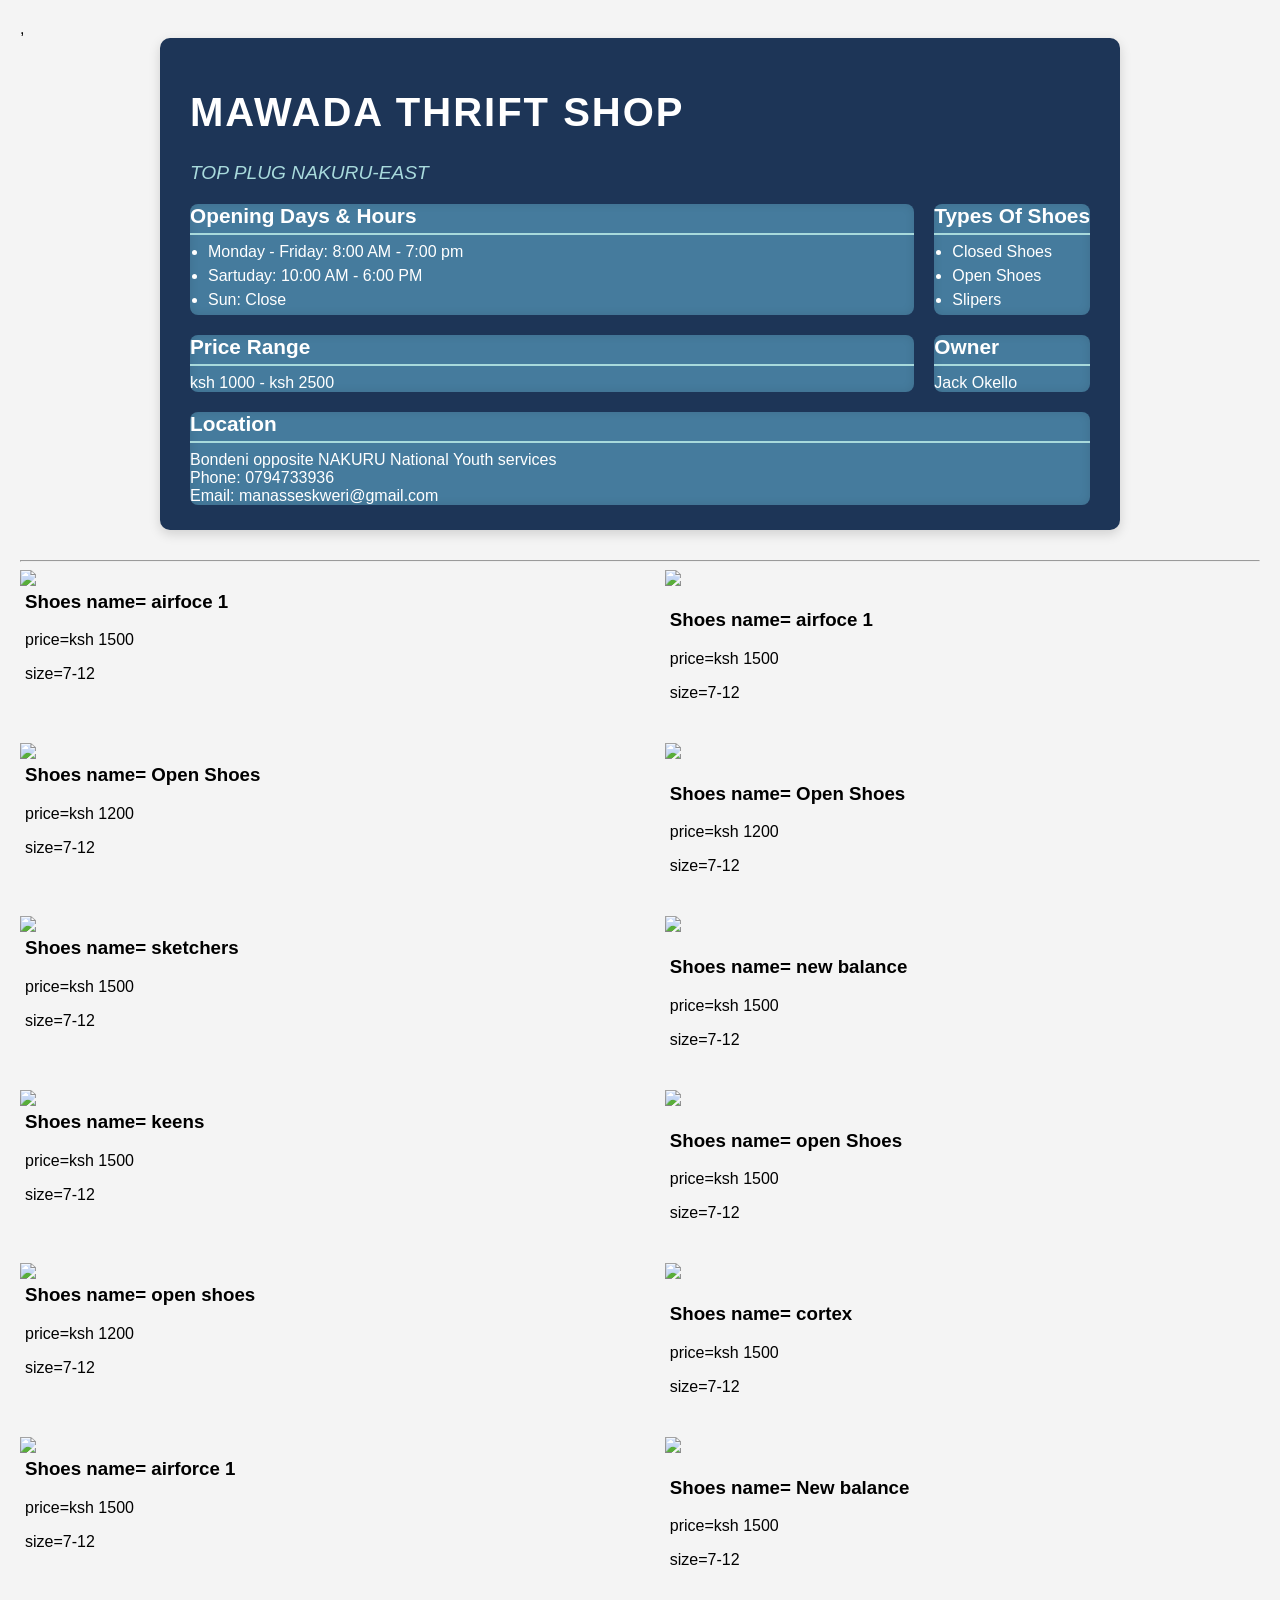
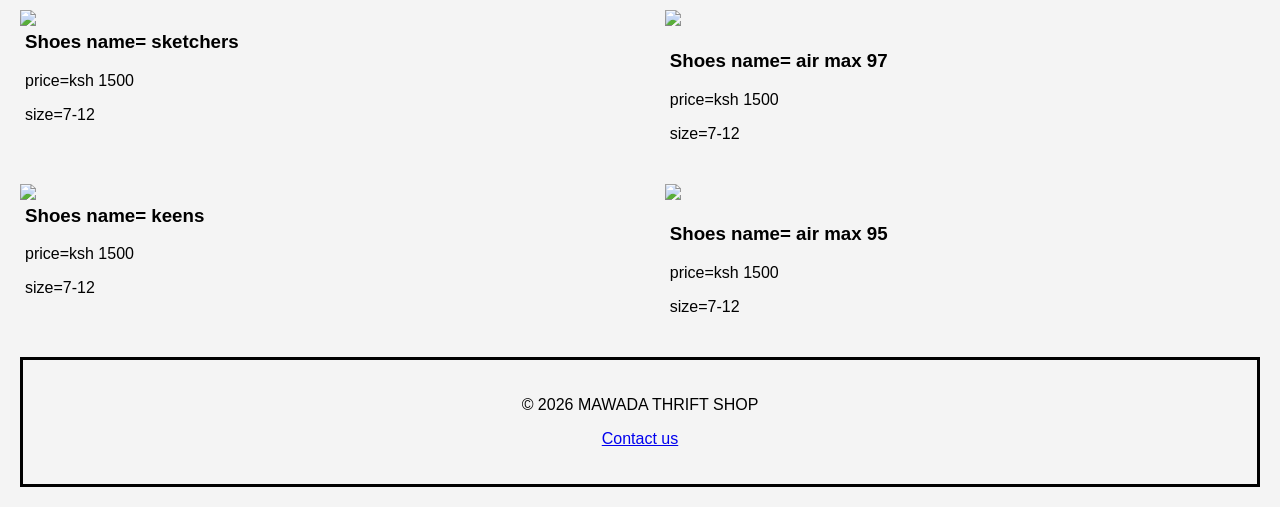
==== index.html @ 90f227ee "Rename original mawada .html to index.html" ====
<!DOCTYPE html>
<html lang="eng">
    <head>
        <link rel="icon" type="image/.jpg" href="Screenshot_20260321-095316.jpg">
        <title>Mawada.ke thrift shop</title>  

    </head>
    <body >
        ,<link rel="stylesheet" href="style link.css">
        <header> 
            <h1>MAWADA THRIFT SHOP</h1>
            <p class="tagline">TOP PLUG NAKURU-EAST</p>
            <div class="info-grid">
                <div class="info-box">
                    <h3> Opening Days & Hours</h3>
                    <ul>
                        <li> Monday - Friday: 8:00 AM - 7:00 pm</li>
                        <li> Sartuday: 10:00 AM - 6:00 PM</li>
                        <li> Sun: Close</li>
                    </ul>
                </div>

                <div class="info-box">
                    <h3> Types Of Shoes</h3>
                    <ul>
                        <li>Closed Shoes</li>
                        <li> Open Shoes</li>
                        <li> Slipers</li>
                    </ul>
                </div>
                <div class="info-box">
                    <h3>Price Range</h3>
                    <p> ksh 1000 - ksh 2500 </p>
                </div>
                <div class="info-box">
                    <h3>Owner</h3>
                    <p> Jack Okello</p>

                </div>
                <div class="info-box" style="grid-column: span 2;" >
                    <h3>Location</h3>
                    <p>Bondeni opposite NAKURU National Youth services</p>
                    <p>Phone: 0794733936</p>
                    <p> Email: manasseskweri@gmail.com</p>

                </div>
            </div>
        </header>
        <Hr></Hr>
        <div style="display: flow-root;margin-bottom: 20px;">
            <div style="float: left;width: 48%; margin-right: 2%;">
            <img  src=".vscode/IMG-20260218-WA0005.jpg"style="width: 600px; height: auto; display: block;">
            <div style="padding: 5px;">
                <h3 style="margin-top: 0;"> Shoes name= airfoce 1</h3>
                <p>price=ksh 1500</p>
                <p>size=7-12</p>

            </div>

        </div>
        
            <div style="float: left;width: 48%; margin-left: 2%;">
            <img  src=".vscode/IMG-20260307-WA0012.jpg"style="width: 600px;height: auto; display: block;">
            <div style="padding: 5px;">
                <h3 > Shoes name= airfoce 1</h3>
                <p>price=ksh 1500</p>
                <p>size=7-12</p>

            </div>
        </div>
    </div>
    <div style="display: flow-root;margin-bottom: 20px;">
            <div style="float: left;width: 48%; margin-right: 2%;">
            <img  src=".vscode/IMG-20260220-WA0000.jpg"style="width: 600px; height: auto; display: block;">
            <div style="padding: 5px;">
                <h3 style="margin-top: 0;"> Shoes name= Open Shoes</h3>
                <p>price=ksh 1200</p>
                <p>size=7-12</p>

            </div>

        </div>
        
            <div style="float: left;width: 48%; margin-left: 2%;">
            <img  src=".vscode/IMG-20260220-WA0001.jpg"style="width: 600px;height: auto; display: block;">
            <div style="padding: 5px;">
                <h3 > Shoes name= Open Shoes</h3>
                <p>price=ksh 1200</p>
                <p>size=7-12</p>

            </div>
        </div>
    </div>
    <div style="display: flow-root;margin-bottom: 20px;">
            <div style="float: left;width: 48%; margin-right: 2%;">
            <img  src=".vscode/IMG-20260307-WA0066.jpg"style="width: 600px; height:uto; display: block;">
            <div style="padding: 5px;">
                <h3 style="margin-top: 0;"> Shoes name= sketchers</h3>
                <p>price=ksh 1500</p>
                <p>size=7-12</p>

            </div>

        </div>
        
            <div style="float: left;width: 48%; margin-left: 2%;">
            <img  src=".vscode/IMG-20260307-WA0060.jpg"style="width: 600px;height: auto; display: block;">
            <div style="padding: 5px;">
                <h3 > Shoes name= new balance</h3>
                <p>price=ksh 1500</p>
                <p>size=7-12</p>

            </div>
        </div>
    </div>
    <div style="display: flow-root;margin-bottom: 20px;">
            <div style="float: left;width: 48%; margin-right: 2%;">
            <img  src=".vscode/IMG-20260307-WA0052.jpg"style="width: 600px; height: auto; display: block;">
            <div style="padding: 5px;">
                <h3 style="margin-top: 0;"> Shoes name= keens</h3>
                <p>price=ksh 1500</p>
                <p>size=7-12</p>

            </div>

        </div>
        
            <div style="float: left;width: 48%; margin-left: 2%;">
            <img  src=".vscode/IMG-20260307-WA0049(1).jpg"style="width: 600px;height: auto; display: block;">
            <div style="padding: 5px;">
                <h3 > Shoes name= open Shoes</h3>
                <p>price=ksh 1500</p>
                <p>size=7-12</p>

            </div>
        </div>
    </div>
        <div style="display: flow-root;margin-bottom: 20px;">
            <div style="float: left;width: 48%; margin-right: 2%;">
            <img  src=".vscode/IMG-20260307-WA0046.jpg"style="width: 600px; height: auto; display: block;">
            <div style="padding: 5px;">
                <h3 style="margin-top: 0;"> Shoes name= open shoes</h3>
                <p>price=ksh 1200</p>
                <p>size=7-12</p>

            </div>

        </div>
        
            <div style="float: left;width: 48%; margin-left: 2%;">
            <img  src=".vscode/IMG-20260307-WA0040.jpg"style="width: 600px;height: auto; display: block;">
            <div style="padding: 5px;">
                <h3 > Shoes name= cortex</h3>
                <p>price=ksh 1500</p>
                <p>size=7-12</p>

            </div>
        </div>
    </div>
    <div style="display: flow-root;margin-bottom: 20px;">
            <div style="float: left;width: 48%; margin-right: 2%;">
            <img  src=".vscode/IMG-20260307-WA0038.jpg"style="width: 600px; height: auto; display: block;">
            <div style="padding: 5px;">
                <h3 style="margin-top: 0;"> Shoes name= airforce 1</h3>
                <p>price=ksh 1500</p>
                <p>size=7-12</p>

            </div>

        </div>
        
            <div style="float: left;width: 48%; margin-left: 2%;">
            <img  src=".vscode/IMG-20260307-WA0028.jpg"style="width: 600px;height: auto; display: block;">
            <div style="padding: 5px;">
                <h3 > Shoes name= New balance</h3>
                <p>price=ksh 1500</p>
                <p>size=7-12</p>

            </div>
        </div>
    </div>
    <div style="display: flow-root;margin-bottom: 20px;">
            <div style="float: left;width: 48%; margin-right: 2%;">
            <img  src=".vscode/IMG-20260307-WA0066.jpg"style="width: 600px; height:uto; display: block;">
            <div style="padding: 5px;">
                <h3 style="margin-top: 0;"> Shoes name= sketchers</h3>
                <p>price=ksh 1500</p>
                <p>size=7-12</p>

            </div>

        </div>
        
            <div style="float: left;width: 48%; margin-left: 2%;">
            <img  src=" .vscode/IMG-20260307-WA0026.jpg"style="width: 600px;height: auto; display: block;">
            <div style="padding: 5px;">
                <h3 > Shoes name= air max 97</h3>
                <p>price=ksh 1500</p>
                <p>size=7-12</p>

            </div>
        </div>
    </div>
    <div style="display: flow-root;margin-bottom: 20px;">
            <div style="float: left;width: 48%; margin-right: 2%;">
            <img  src=".vscode/IMG-20260307-WA0052.jpg"style="width: 600px; height: auto; display: block;">
            <div style="padding: 5px;">
                <h3 style="margin-top: 0;"> Shoes name= keens</h3>
                <p>price=ksh 1500</p>
                <p>size=7-12</p>

            </div>

        </div>
        
            <div style="float: left;width: 48%; margin-left: 2%;">
            <img  src=".vscode/IMG-20260307-WA0018.jpg"style="width: 600px;height: auto; display: block;">
            <div style="padding: 5px;">
                <h3 > Shoes name= air max 95</h3>
                <p>price=ksh 1500</p>
                <p>size=7-12</p>

            </div>
        </div>
    </div>
    <footer style="text-align: center;padding: 20px; border: solid;">
        <p>&copy; 2026 MAWADA THRIFT SHOP</p>
        <p ><a href="mailto:manasseskweri@gmail.com"> Contact us</a></p>
    </footer>


       </html>
---- style link.css ----
body{
    font-family: Arial,  sans-serif;
    background-color: #f4f4f4;
    margin: 0;
    padding: 20px;
}
header{
    background-color: #1d3557;
    color:white;
    max-width: 900px;
    margin:0 auto 30px auto;
    padding: 25px 30px;
    border-radius: 10px;
    box-shadow:0 4px 12px rgba(0, 0, 0, 0.15) ;

}
header h1{
    margin: 0 0 10 px 0;
    font-size: 2.5em;
    letter-spacing: 2px;

}
header p.tagline{
    font-style: italic;
    margin: 0 0 20px 0;
    font-size: 1.2em;
    color: #a8dadc;

}
.info-grid{
    display: grid;
    grid-template-columns: repeat(auto-fill ,minmax(220px, 1fr));
    gap: 20px;
}
.info-box{
    background-color: #457b9d;
    padding: 15px 20 px;
     border-radius: 8px;
     box-shadow: inset 0 0 10px rgba(0, 0, 0, 0.1);
    
}
.info-box h3{
    margin-top: 0;
    margin-bottom: 8px;
    font-size: 1.3em;
    border-bottom: 2px solid #a8dadc;
    padding-bottom: 5px;
}
.info-box ul{
    margin: 0;
    padding-left: 18px;
}
.info-box ul li{
    margin-bottom: 6px;
}
.info-box p{
    margin: 0;
}
@media{
    max-width: 600px;
}
header h1{
    font-size: 1.8 em;
}
.info-grid{
    grid-template-columns: 1fr;
}
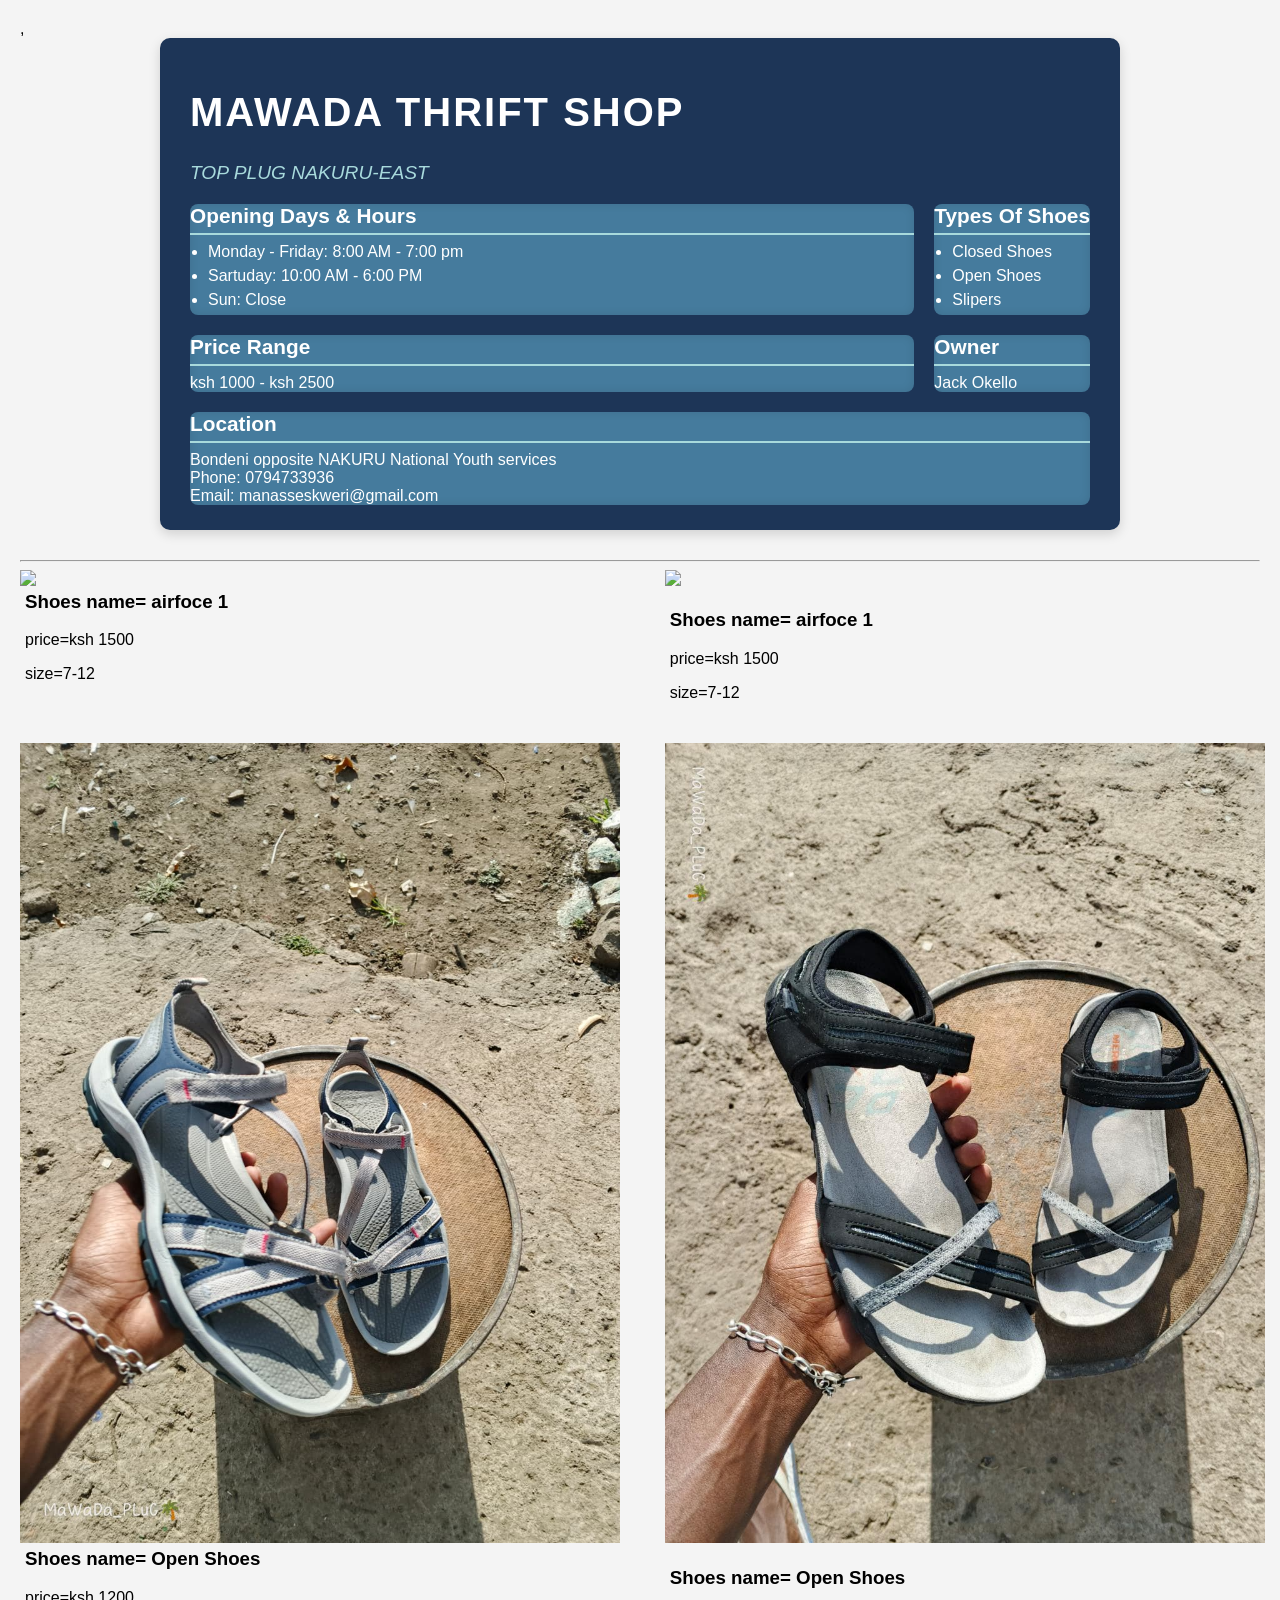
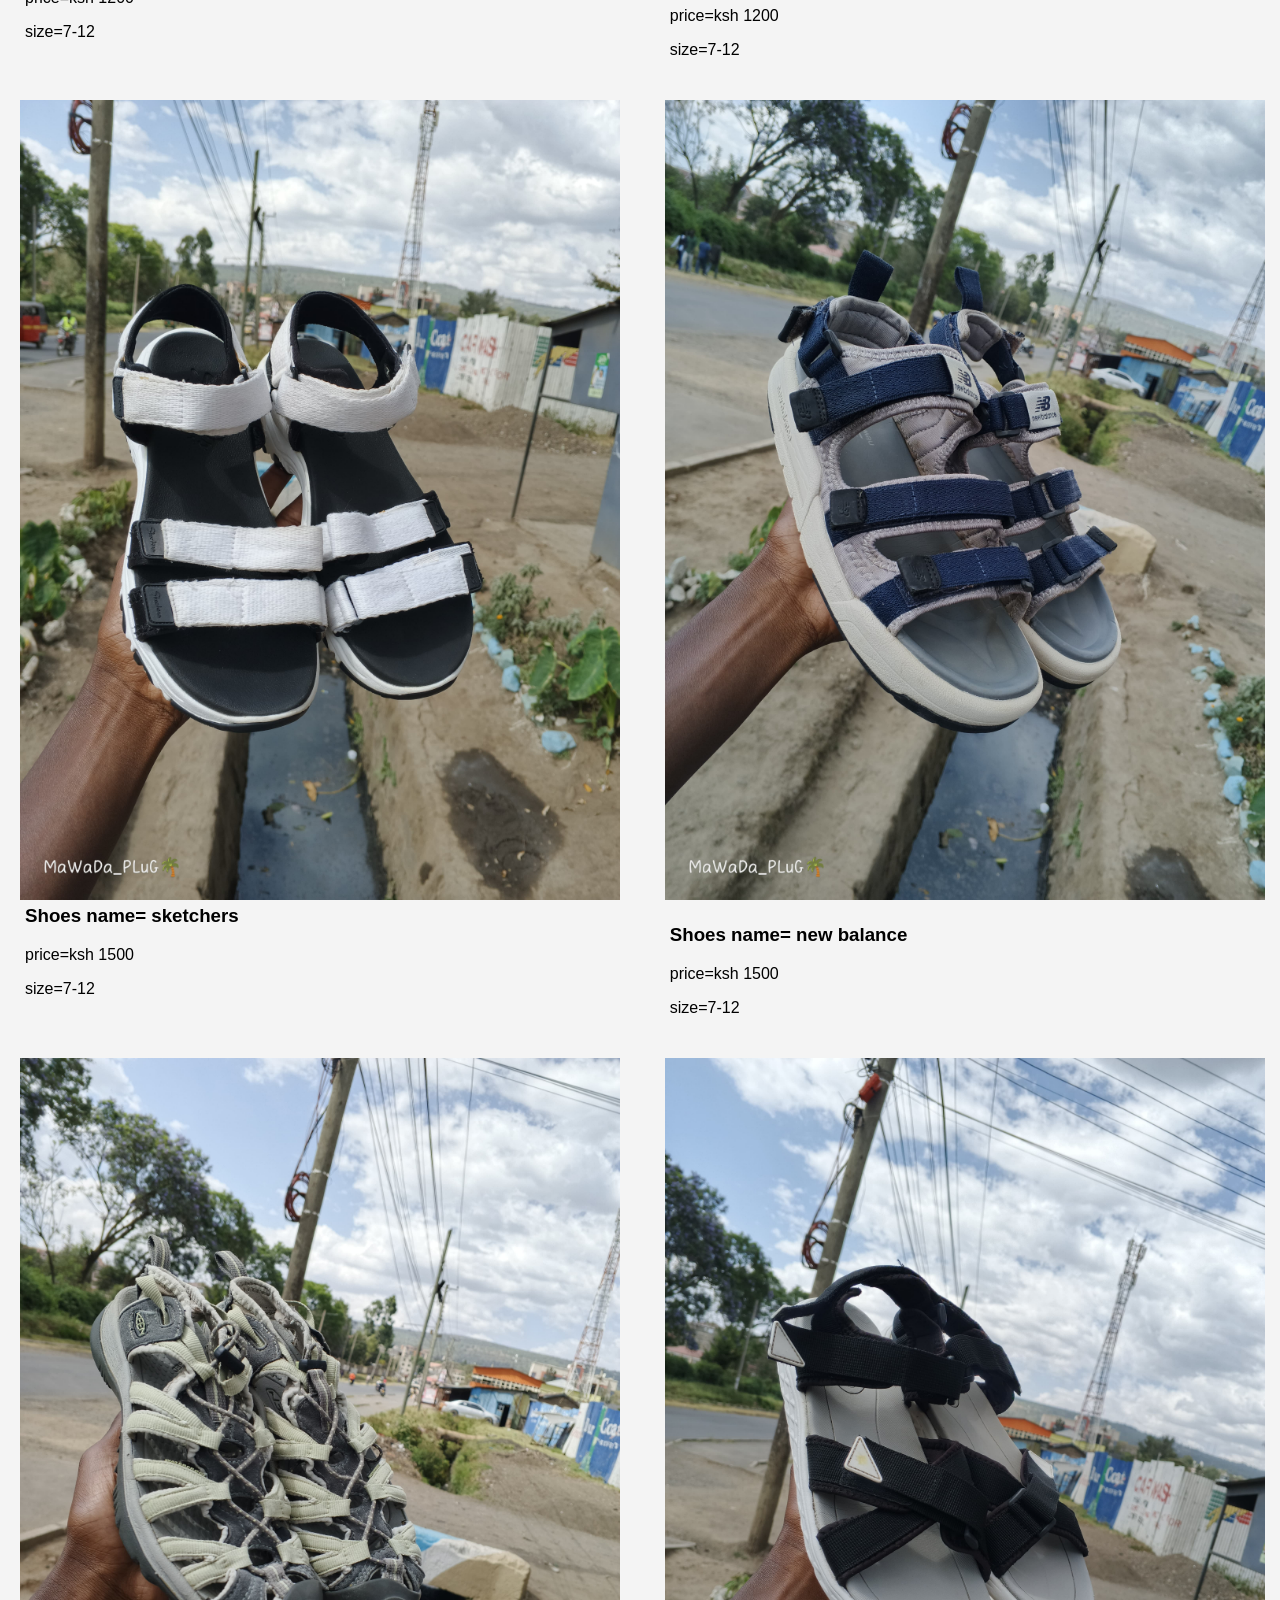
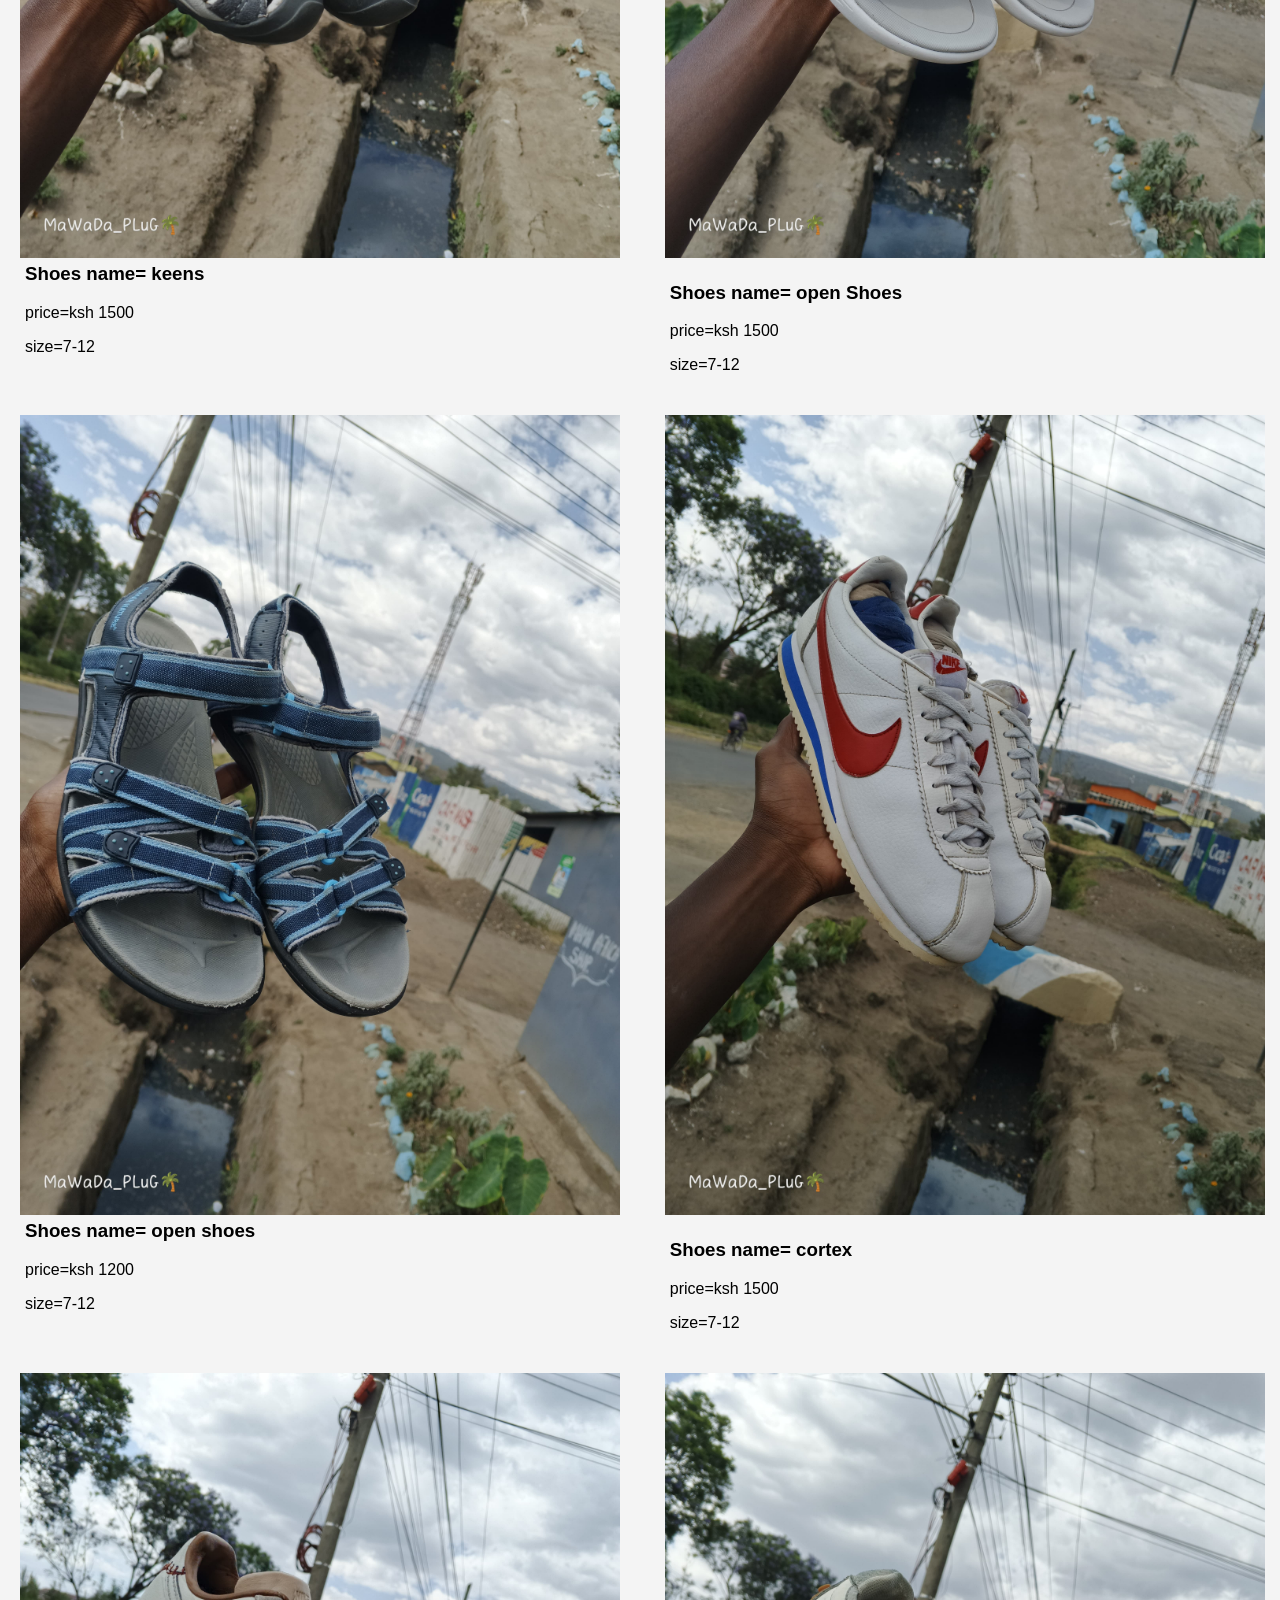
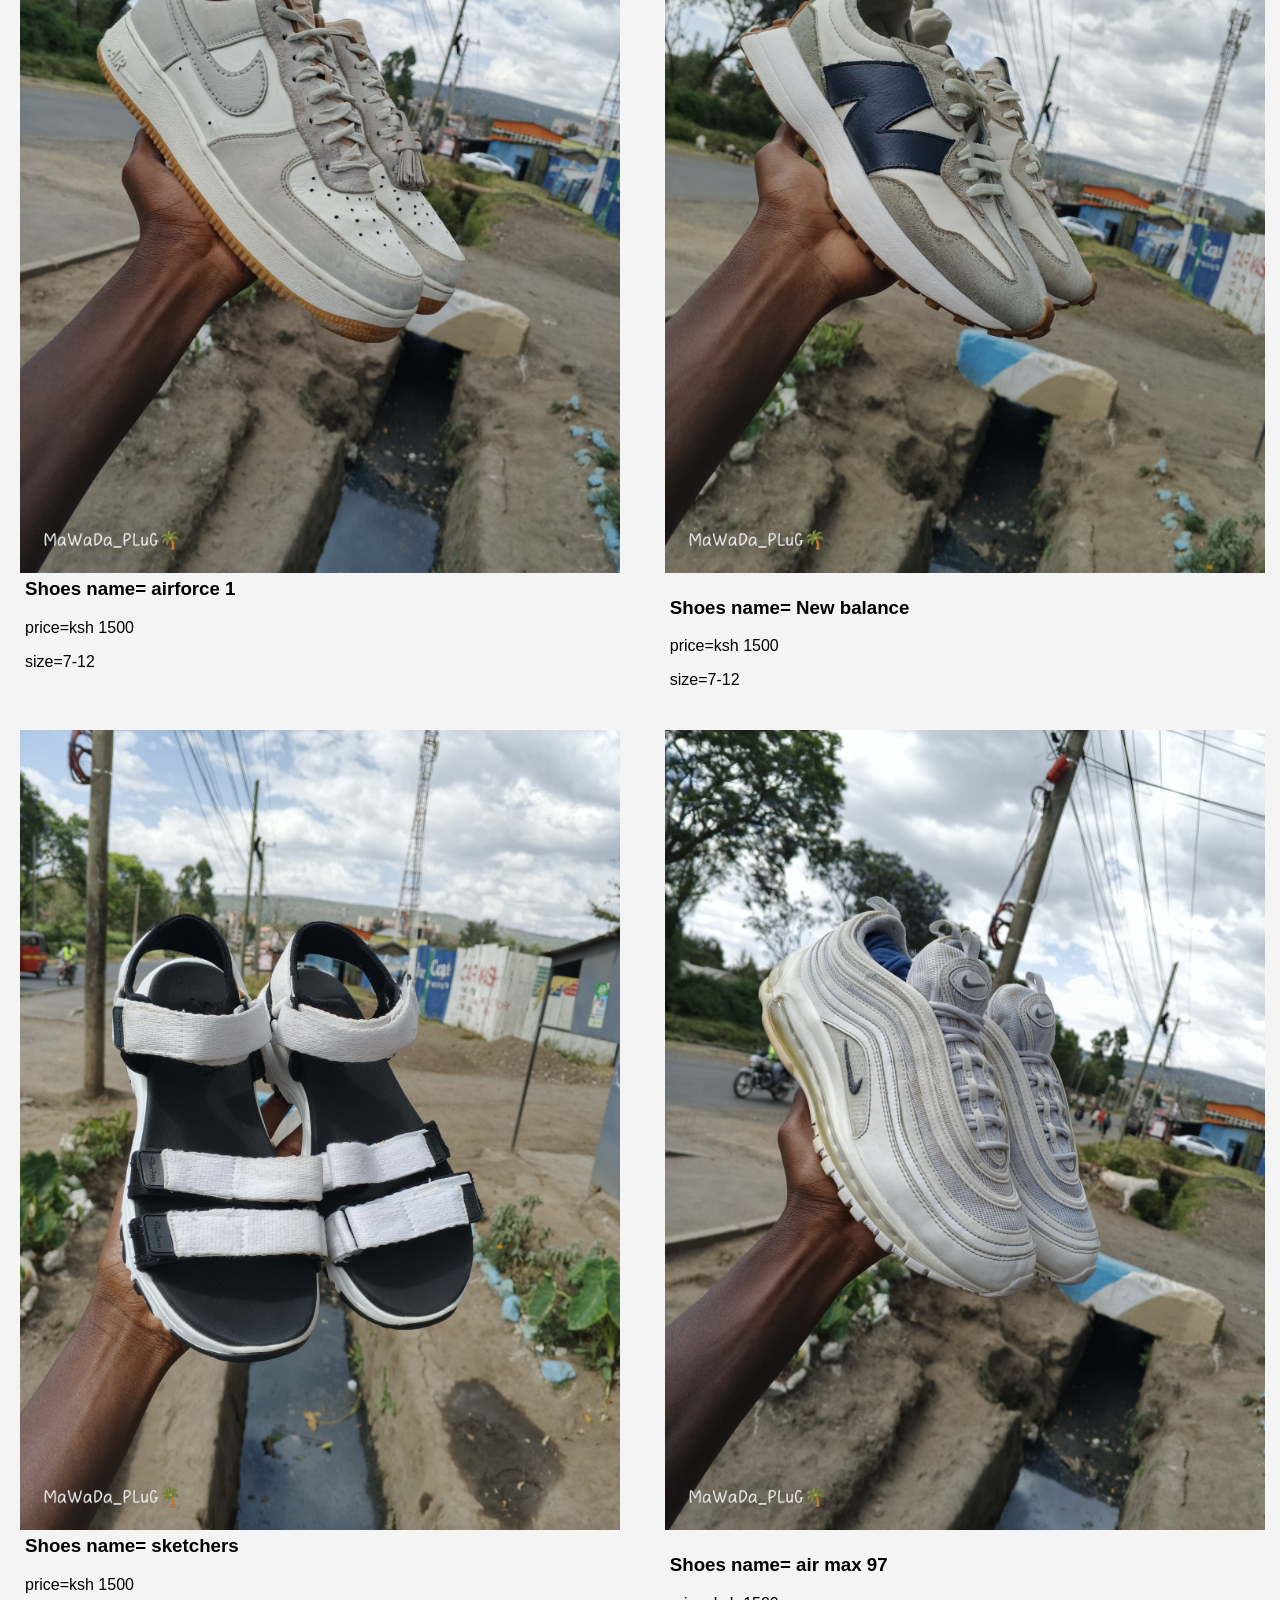
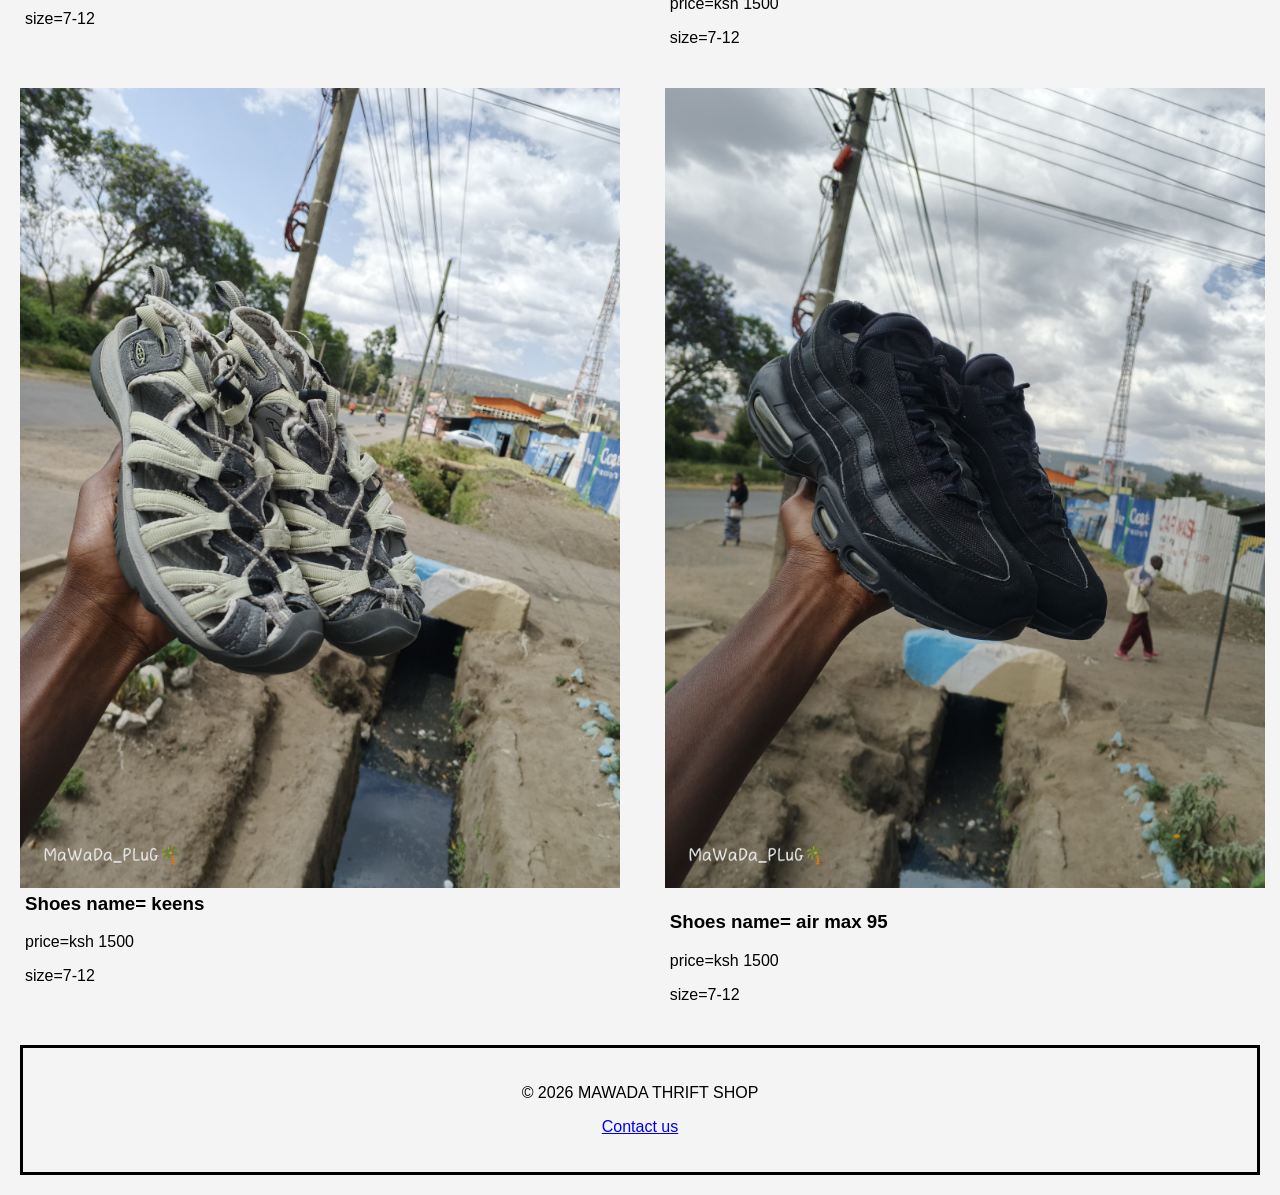
==== commit 01b4f429: "Update index.html" ====
--- a/index.html
+++ b/index.html
@@ -49,7 +49,7 @@
         <Hr></Hr>
         <div style="display: flow-root;margin-bottom: 20px;">
             <div style="float: left;width: 48%; margin-right: 2%;">
-            <img  src=".vscode/IMG-20260218-WA0005.jpg"style="width: 600px; height: auto; display: block;">
+            <img  src=".IMG-20260218-WA0005.jpg"style="width: 600px; height: auto; display: block;">
             <div style="padding: 5px;">
                 <h3 style="margin-top: 0;"> Shoes name= airfoce 1</h3>
                 <p>price=ksh 1500</p>
@@ -60,7 +60,7 @@
         </div>
         
             <div style="float: left;width: 48%; margin-left: 2%;">
-            <img  src=".vscode/IMG-20260307-WA0012.jpg"style="width: 600px;height: auto; display: block;">
+            <img  src=".IMG-20260307-WA0012.jpg"style="width: 600px;height: auto; display: block;">
             <div style="padding: 5px;">
                 <h3 > Shoes name= airfoce 1</h3>
                 <p>price=ksh 1500</p>
@@ -71,7 +71,7 @@
     </div>
     <div style="display: flow-root;margin-bottom: 20px;">
             <div style="float: left;width: 48%; margin-right: 2%;">
-            <img  src=".vscode/IMG-20260220-WA0000.jpg"style="width: 600px; height: auto; display: block;">
+            <img  src="IMG-20260220-WA0000.jpg"style="width: 600px; height: auto; display: block;">
             <div style="padding: 5px;">
                 <h3 style="margin-top: 0;"> Shoes name= Open Shoes</h3>
                 <p>price=ksh 1200</p>
@@ -82,7 +82,7 @@
         </div>
         
             <div style="float: left;width: 48%; margin-left: 2%;">
-            <img  src=".vscode/IMG-20260220-WA0001.jpg"style="width: 600px;height: auto; display: block;">
+            <img  src="IMG-20260220-WA0001.jpg"style="width: 600px;height: auto; display: block;">
             <div style="padding: 5px;">
                 <h3 > Shoes name= Open Shoes</h3>
                 <p>price=ksh 1200</p>
@@ -93,7 +93,7 @@
     </div>
     <div style="display: flow-root;margin-bottom: 20px;">
             <div style="float: left;width: 48%; margin-right: 2%;">
-            <img  src=".vscode/IMG-20260307-WA0066.jpg"style="width: 600px; height:uto; display: block;">
+            <img  src="IMG-20260307-WA0066.jpg"style="width: 600px; height:uto; display: block;">
             <div style="padding: 5px;">
                 <h3 style="margin-top: 0;"> Shoes name= sketchers</h3>
                 <p>price=ksh 1500</p>
@@ -104,7 +104,7 @@
         </div>
         
             <div style="float: left;width: 48%; margin-left: 2%;">
-            <img  src=".vscode/IMG-20260307-WA0060.jpg"style="width: 600px;height: auto; display: block;">
+            <img  src="IMG-20260307-WA0060.jpg"style="width: 600px;height: auto; display: block;">
             <div style="padding: 5px;">
                 <h3 > Shoes name= new balance</h3>
                 <p>price=ksh 1500</p>
@@ -115,7 +115,7 @@
     </div>
     <div style="display: flow-root;margin-bottom: 20px;">
             <div style="float: left;width: 48%; margin-right: 2%;">
-            <img  src=".vscode/IMG-20260307-WA0052.jpg"style="width: 600px; height: auto; display: block;">
+            <img  src="IMG-20260307-WA0052.jpg"style="width: 600px; height: auto; display: block;">
             <div style="padding: 5px;">
                 <h3 style="margin-top: 0;"> Shoes name= keens</h3>
                 <p>price=ksh 1500</p>
@@ -126,7 +126,7 @@
         </div>
         
             <div style="float: left;width: 48%; margin-left: 2%;">
-            <img  src=".vscode/IMG-20260307-WA0049(1).jpg"style="width: 600px;height: auto; display: block;">
+            <img  src="IMG-20260307-WA0049(1).jpg"style="width: 600px;height: auto; display: block;">
             <div style="padding: 5px;">
                 <h3 > Shoes name= open Shoes</h3>
                 <p>price=ksh 1500</p>
@@ -137,7 +137,7 @@
     </div>
         <div style="display: flow-root;margin-bottom: 20px;">
             <div style="float: left;width: 48%; margin-right: 2%;">
-            <img  src=".vscode/IMG-20260307-WA0046.jpg"style="width: 600px; height: auto; display: block;">
+            <img  src="IMG-20260307-WA0046.jpg"style="width: 600px; height: auto; display: block;">
             <div style="padding: 5px;">
                 <h3 style="margin-top: 0;"> Shoes name= open shoes</h3>
                 <p>price=ksh 1200</p>
@@ -148,7 +148,7 @@
         </div>
         
             <div style="float: left;width: 48%; margin-left: 2%;">
-            <img  src=".vscode/IMG-20260307-WA0040.jpg"style="width: 600px;height: auto; display: block;">
+            <img  src="IMG-20260307-WA0040.jpg"style="width: 600px;height: auto; display: block;">
             <div style="padding: 5px;">
                 <h3 > Shoes name= cortex</h3>
                 <p>price=ksh 1500</p>
@@ -159,7 +159,7 @@
     </div>
     <div style="display: flow-root;margin-bottom: 20px;">
             <div style="float: left;width: 48%; margin-right: 2%;">
-            <img  src=".vscode/IMG-20260307-WA0038.jpg"style="width: 600px; height: auto; display: block;">
+            <img  src="IMG-20260307-WA0038.jpg"style="width: 600px; height: auto; display: block;">
             <div style="padding: 5px;">
                 <h3 style="margin-top: 0;"> Shoes name= airforce 1</h3>
                 <p>price=ksh 1500</p>
@@ -170,7 +170,7 @@
         </div>
         
             <div style="float: left;width: 48%; margin-left: 2%;">
-            <img  src=".vscode/IMG-20260307-WA0028.jpg"style="width: 600px;height: auto; display: block;">
+            <img  src="IMG-20260307-WA0028.jpg"style="width: 600px;height: auto; display: block;">
             <div style="padding: 5px;">
                 <h3 > Shoes name= New balance</h3>
                 <p>price=ksh 1500</p>
@@ -181,7 +181,7 @@
     </div>
     <div style="display: flow-root;margin-bottom: 20px;">
             <div style="float: left;width: 48%; margin-right: 2%;">
-            <img  src=".vscode/IMG-20260307-WA0066.jpg"style="width: 600px; height:uto; display: block;">
+            <img  src="IMG-20260307-WA0066.jpg"style="width: 600px; height:uto; display: block;">
             <div style="padding: 5px;">
                 <h3 style="margin-top: 0;"> Shoes name= sketchers</h3>
                 <p>price=ksh 1500</p>
@@ -192,7 +192,7 @@
         </div>
         
             <div style="float: left;width: 48%; margin-left: 2%;">
-            <img  src=" .vscode/IMG-20260307-WA0026.jpg"style="width: 600px;height: auto; display: block;">
+            <img  src="IMG-20260307-WA0026.jpg"style="width: 600px;height: auto; display: block;">
             <div style="padding: 5px;">
                 <h3 > Shoes name= air max 97</h3>
                 <p>price=ksh 1500</p>
@@ -203,7 +203,7 @@
     </div>
     <div style="display: flow-root;margin-bottom: 20px;">
             <div style="float: left;width: 48%; margin-right: 2%;">
-            <img  src=".vscode/IMG-20260307-WA0052.jpg"style="width: 600px; height: auto; display: block;">
+            <img  src="IMG-20260307-WA0052.jpg"style="width: 600px; height: auto; display: block;">
             <div style="padding: 5px;">
                 <h3 style="margin-top: 0;"> Shoes name= keens</h3>
                 <p>price=ksh 1500</p>
@@ -214,7 +214,7 @@
         </div>
         
             <div style="float: left;width: 48%; margin-left: 2%;">
-            <img  src=".vscode/IMG-20260307-WA0018.jpg"style="width: 600px;height: auto; display: block;">
+            <img  src="IMG-20260307-WA0018.jpg"style="width: 600px;height: auto; display: block;">
             <div style="padding: 5px;">
                 <h3 > Shoes name= air max 95</h3>
                 <p>price=ksh 1500</p>
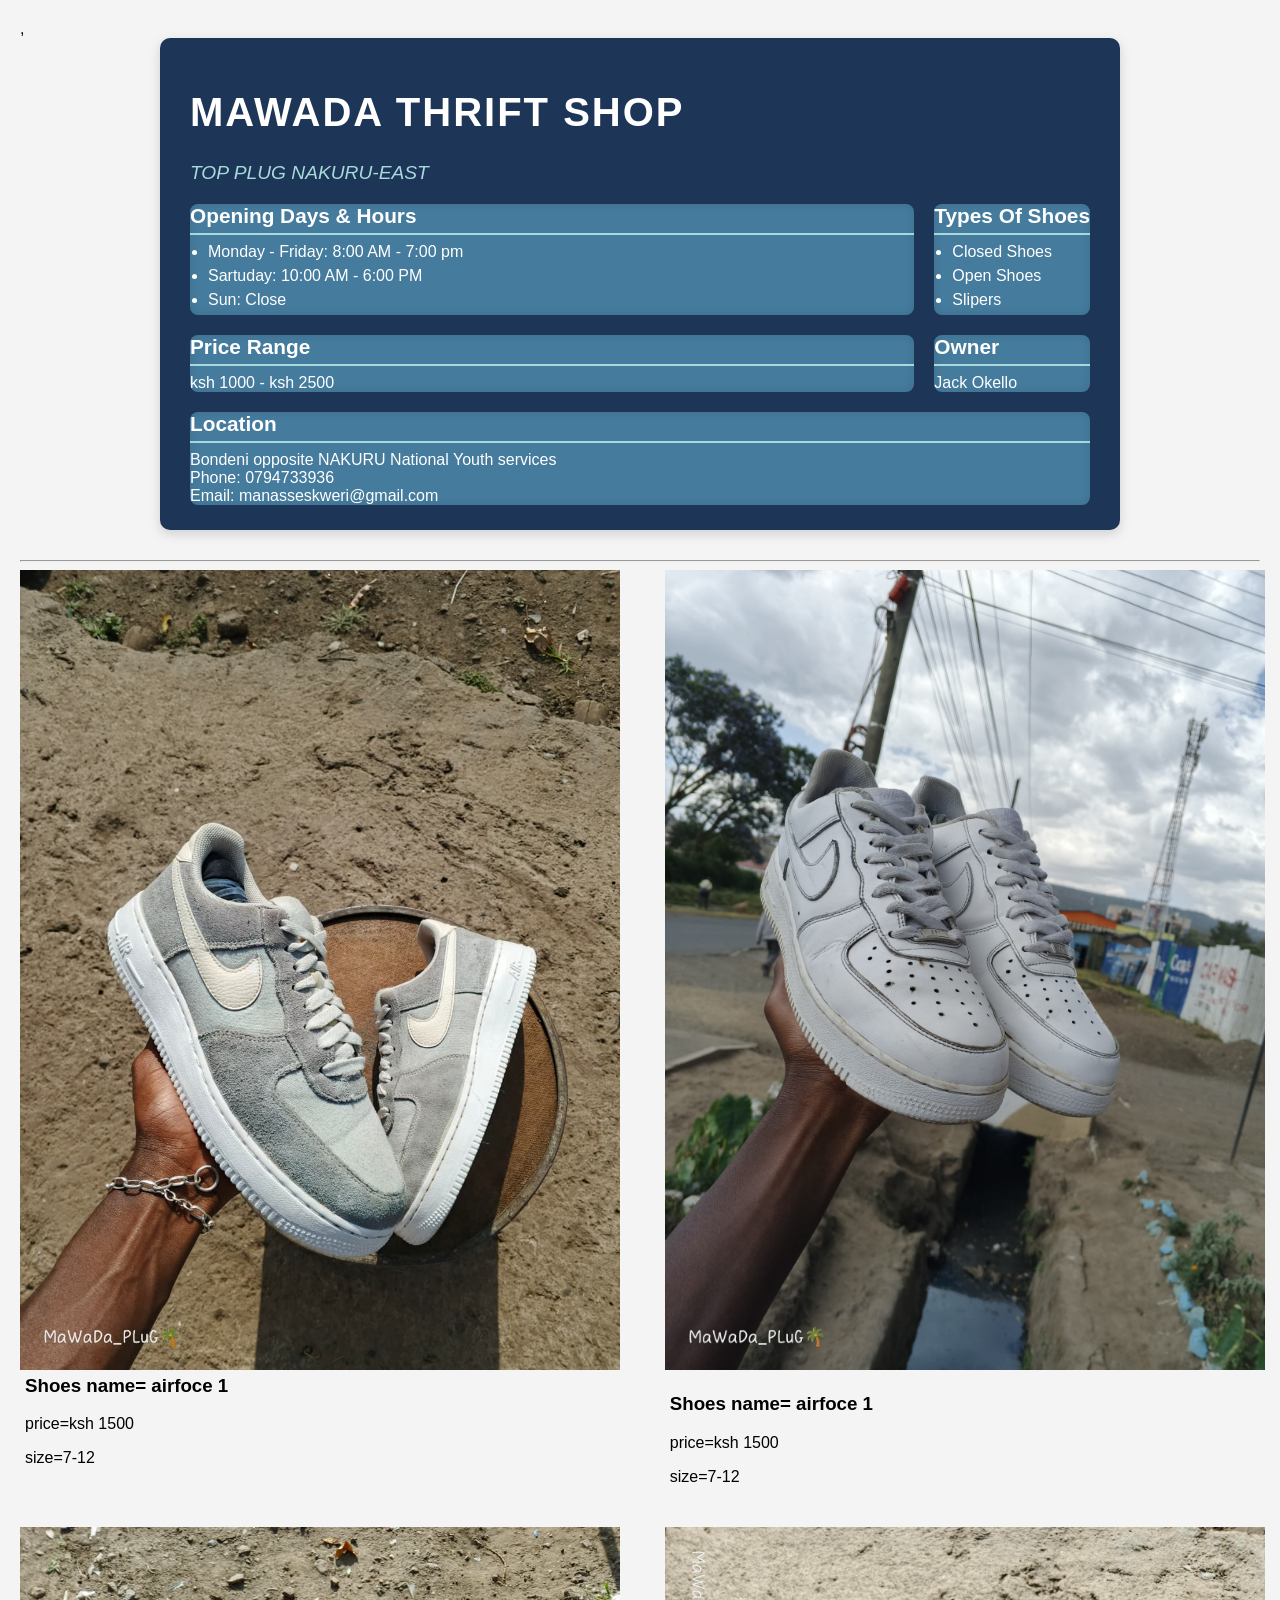
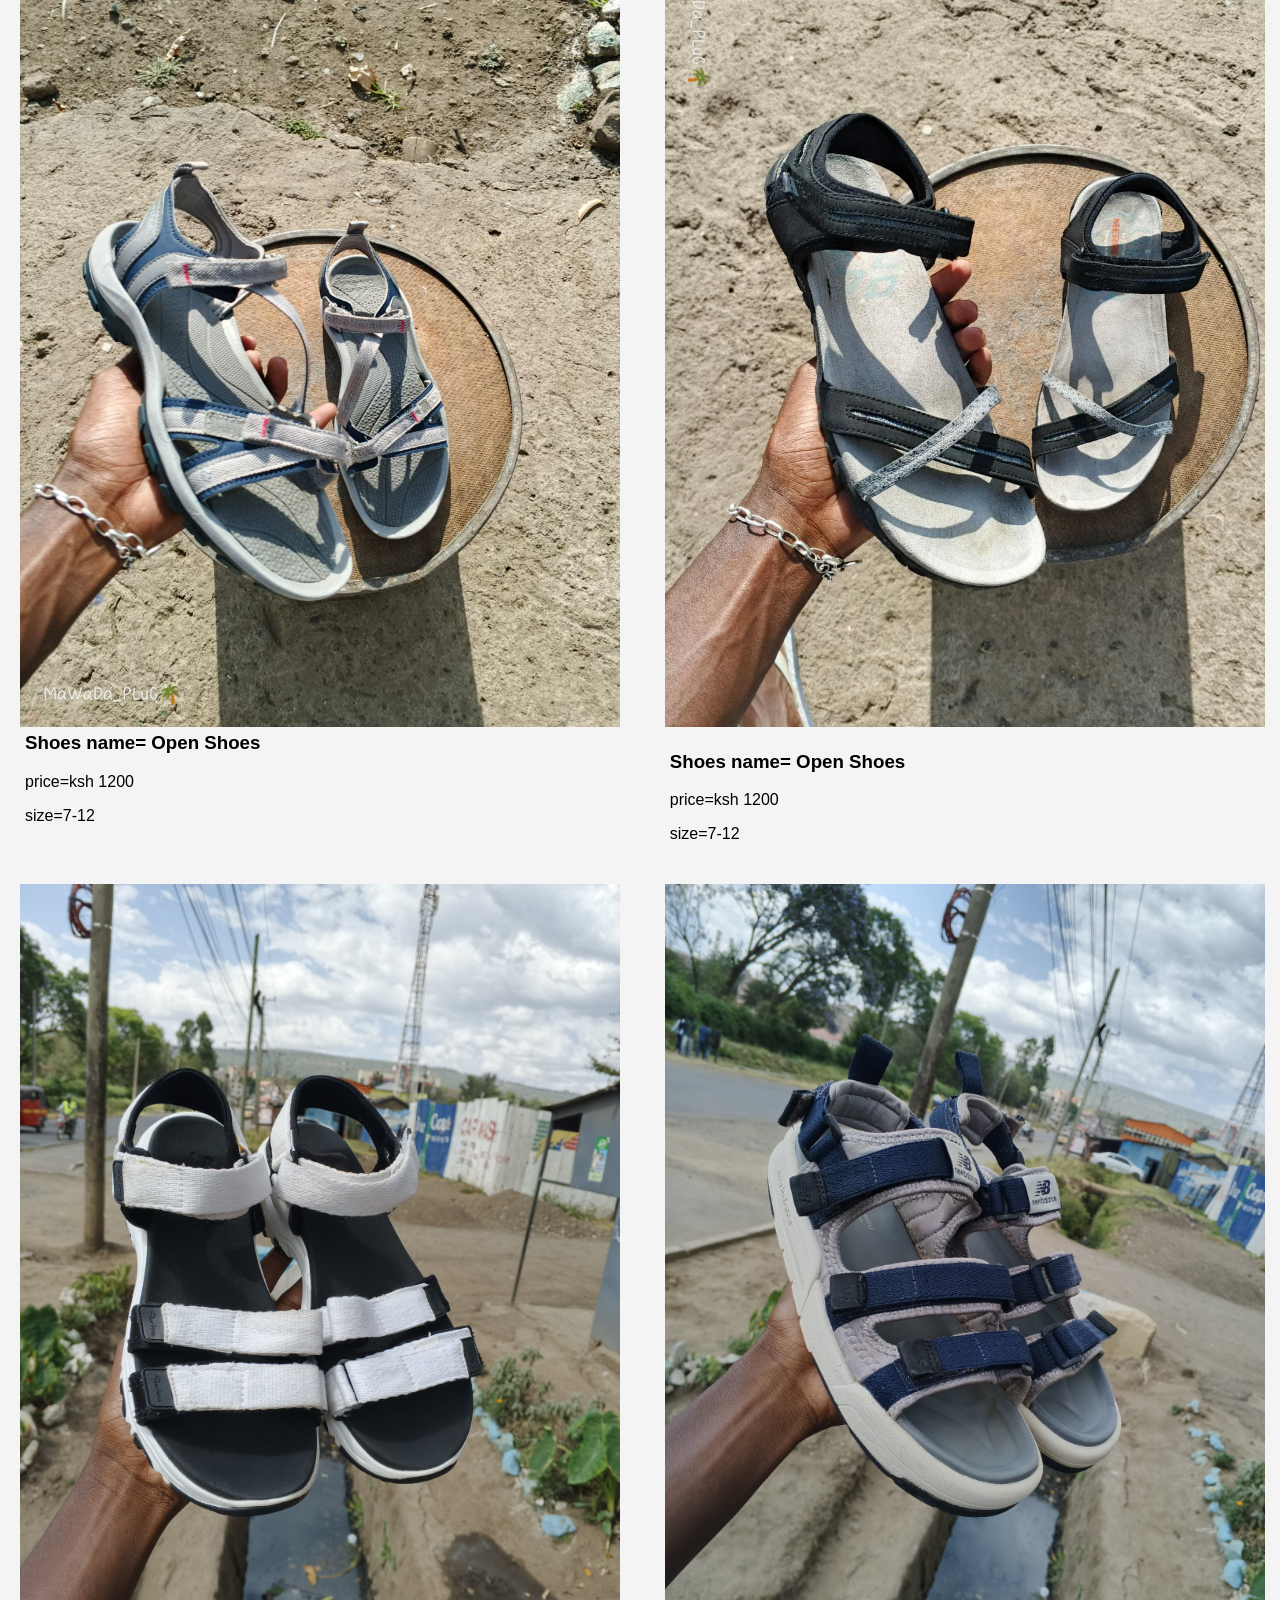
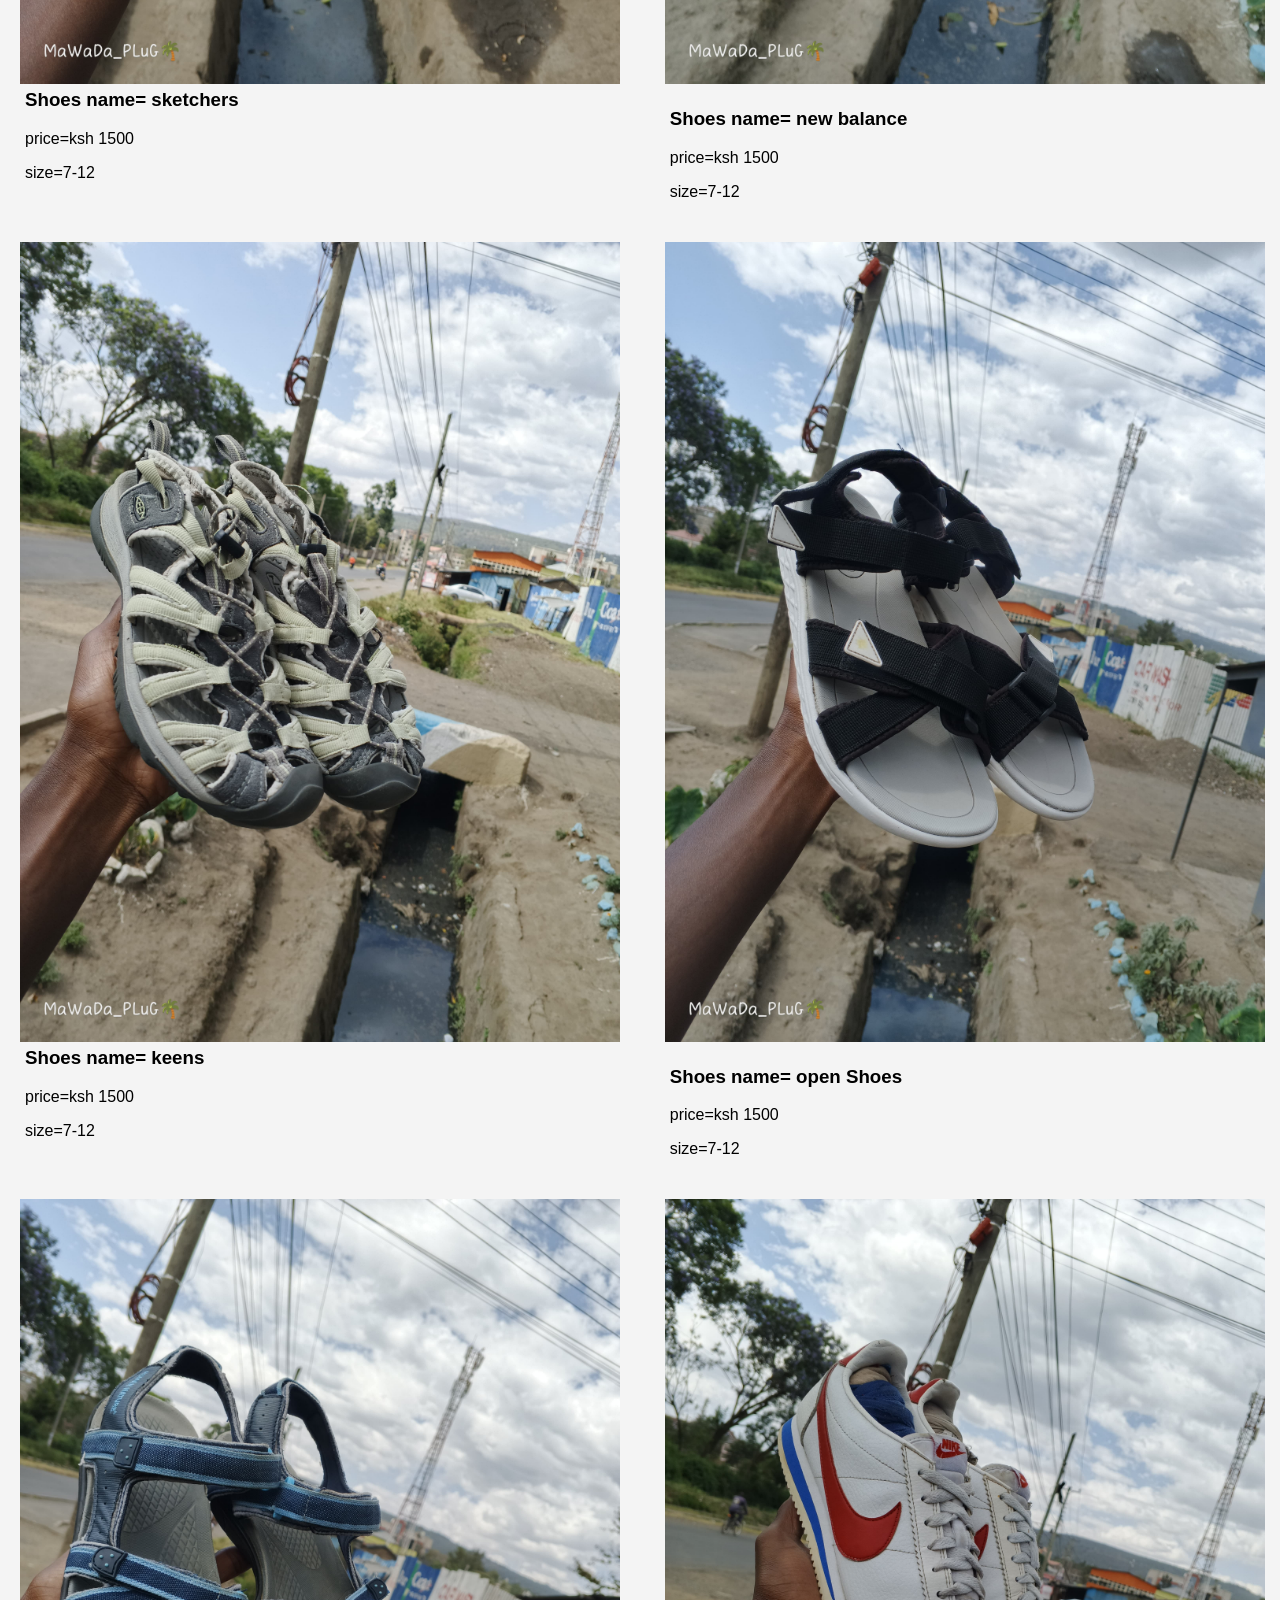
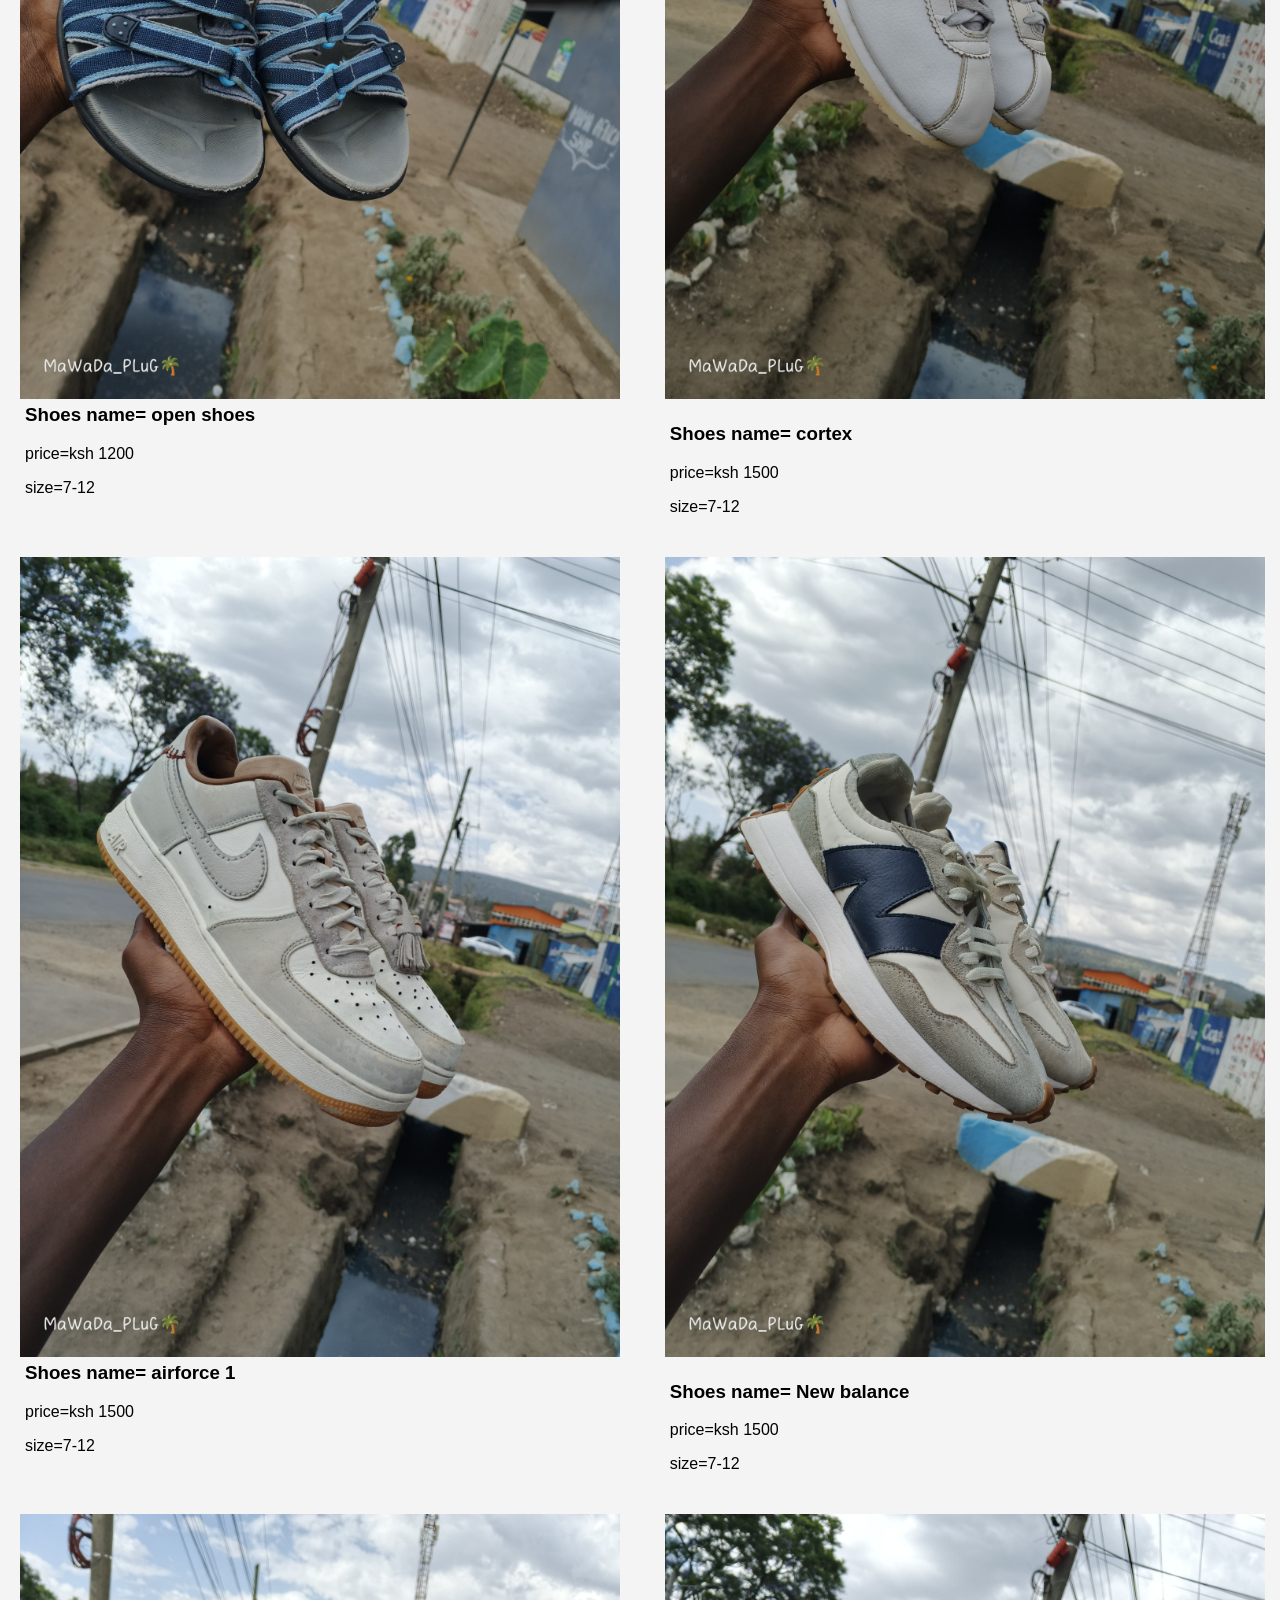
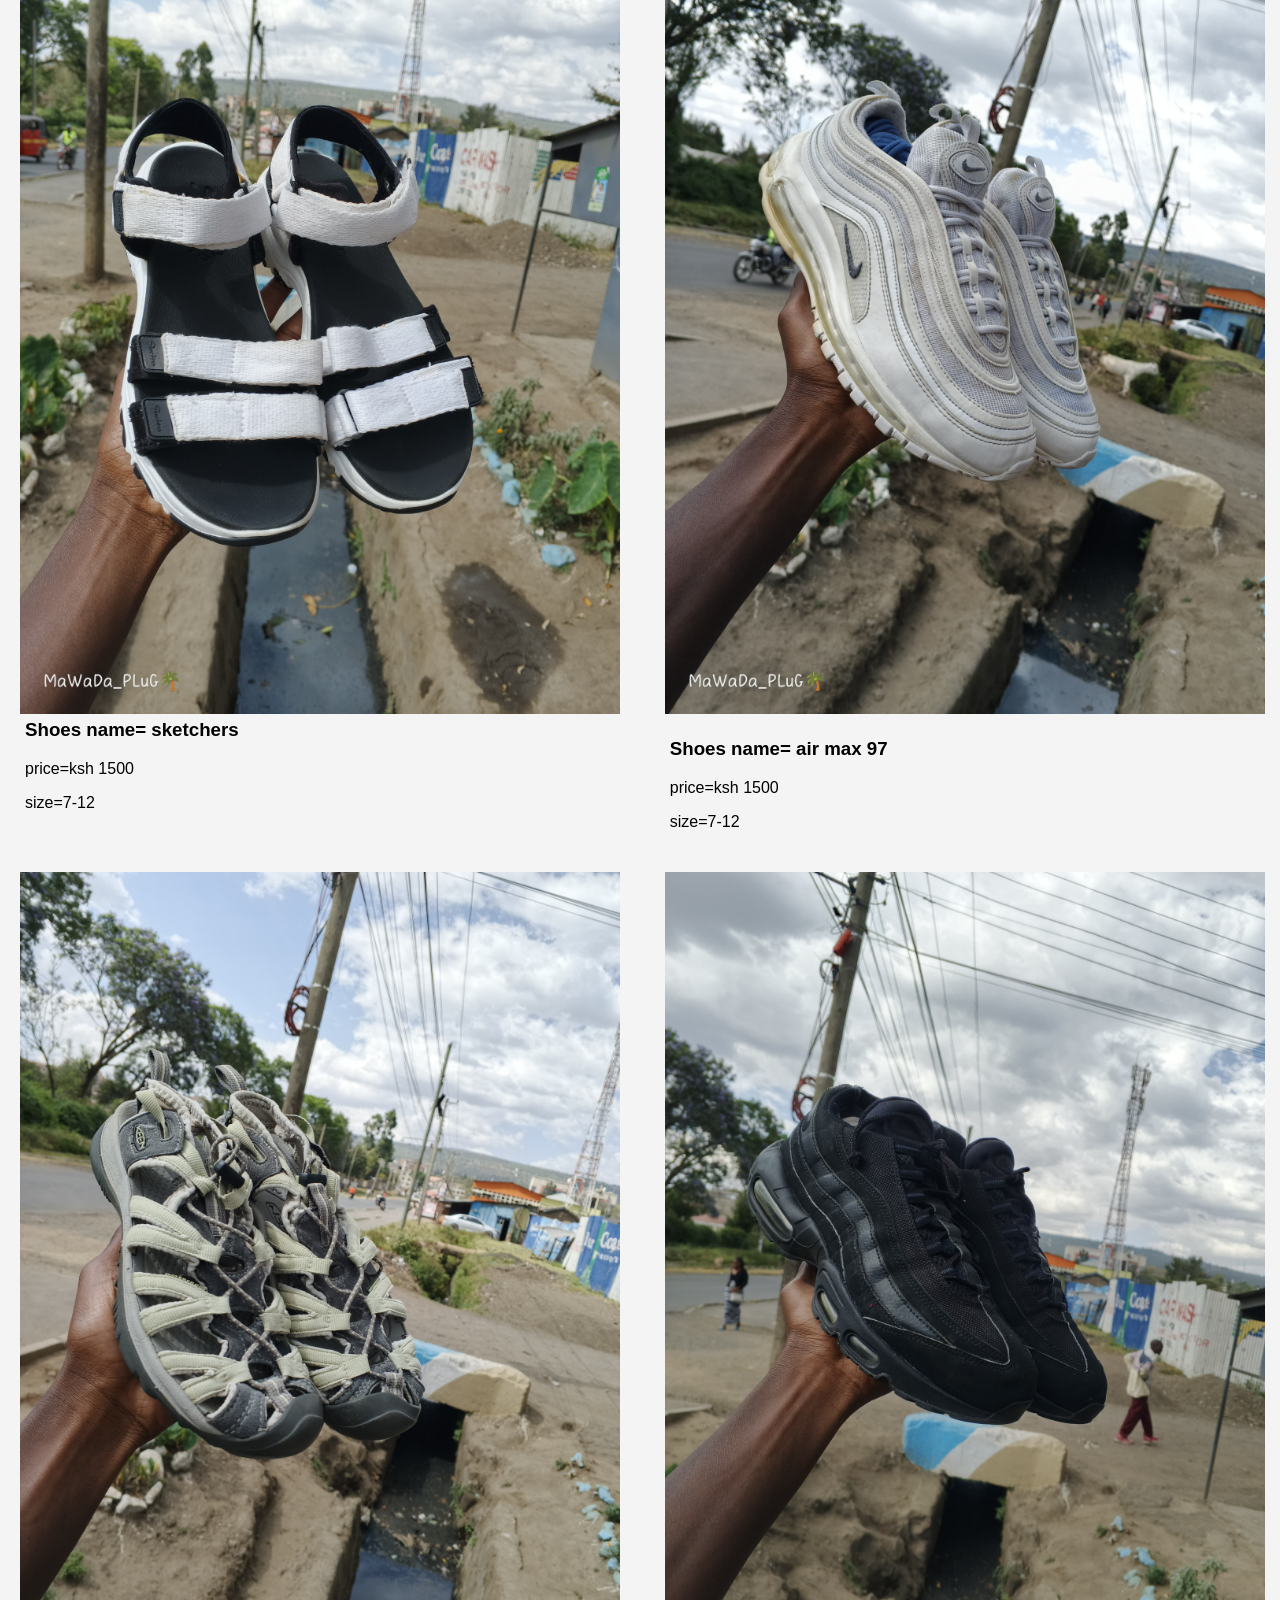
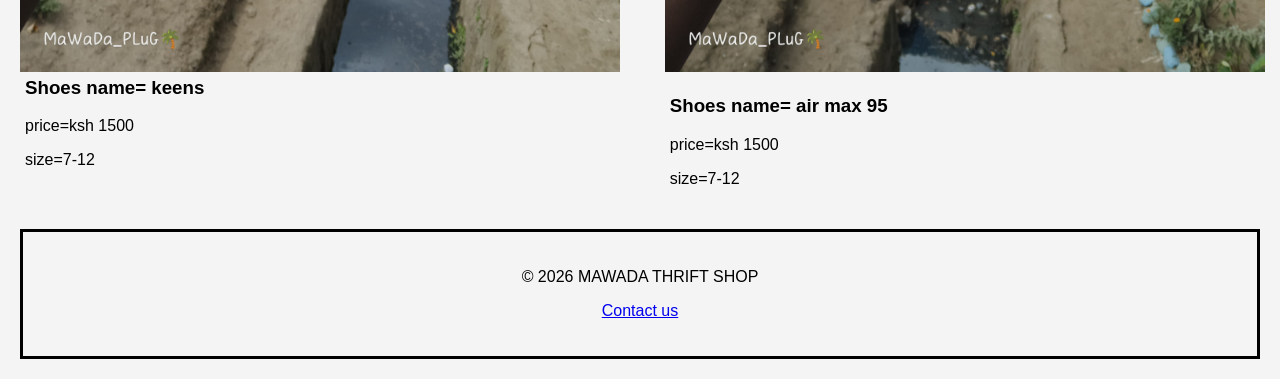
==== commit 7e09ea63: "Update index.html" ====
--- a/index.html
+++ b/index.html
@@ -49,7 +49,7 @@
         <Hr></Hr>
         <div style="display: flow-root;margin-bottom: 20px;">
             <div style="float: left;width: 48%; margin-right: 2%;">
-            <img  src=".IMG-20260218-WA0005.jpg"style="width: 600px; height: auto; display: block;">
+            <img  src="IMG-20260218-WA0005.jpg"style="width: 600px; height: auto; display: block;">
             <div style="padding: 5px;">
                 <h3 style="margin-top: 0;"> Shoes name= airfoce 1</h3>
                 <p>price=ksh 1500</p>
@@ -60,7 +60,7 @@
         </div>
         
             <div style="float: left;width: 48%; margin-left: 2%;">
-            <img  src=".IMG-20260307-WA0012.jpg"style="width: 600px;height: auto; display: block;">
+            <img  src="IMG-20260307-WA0012.jpg"style="width: 600px;height: auto; display: block;">
             <div style="padding: 5px;">
                 <h3 > Shoes name= airfoce 1</h3>
                 <p>price=ksh 1500</p>
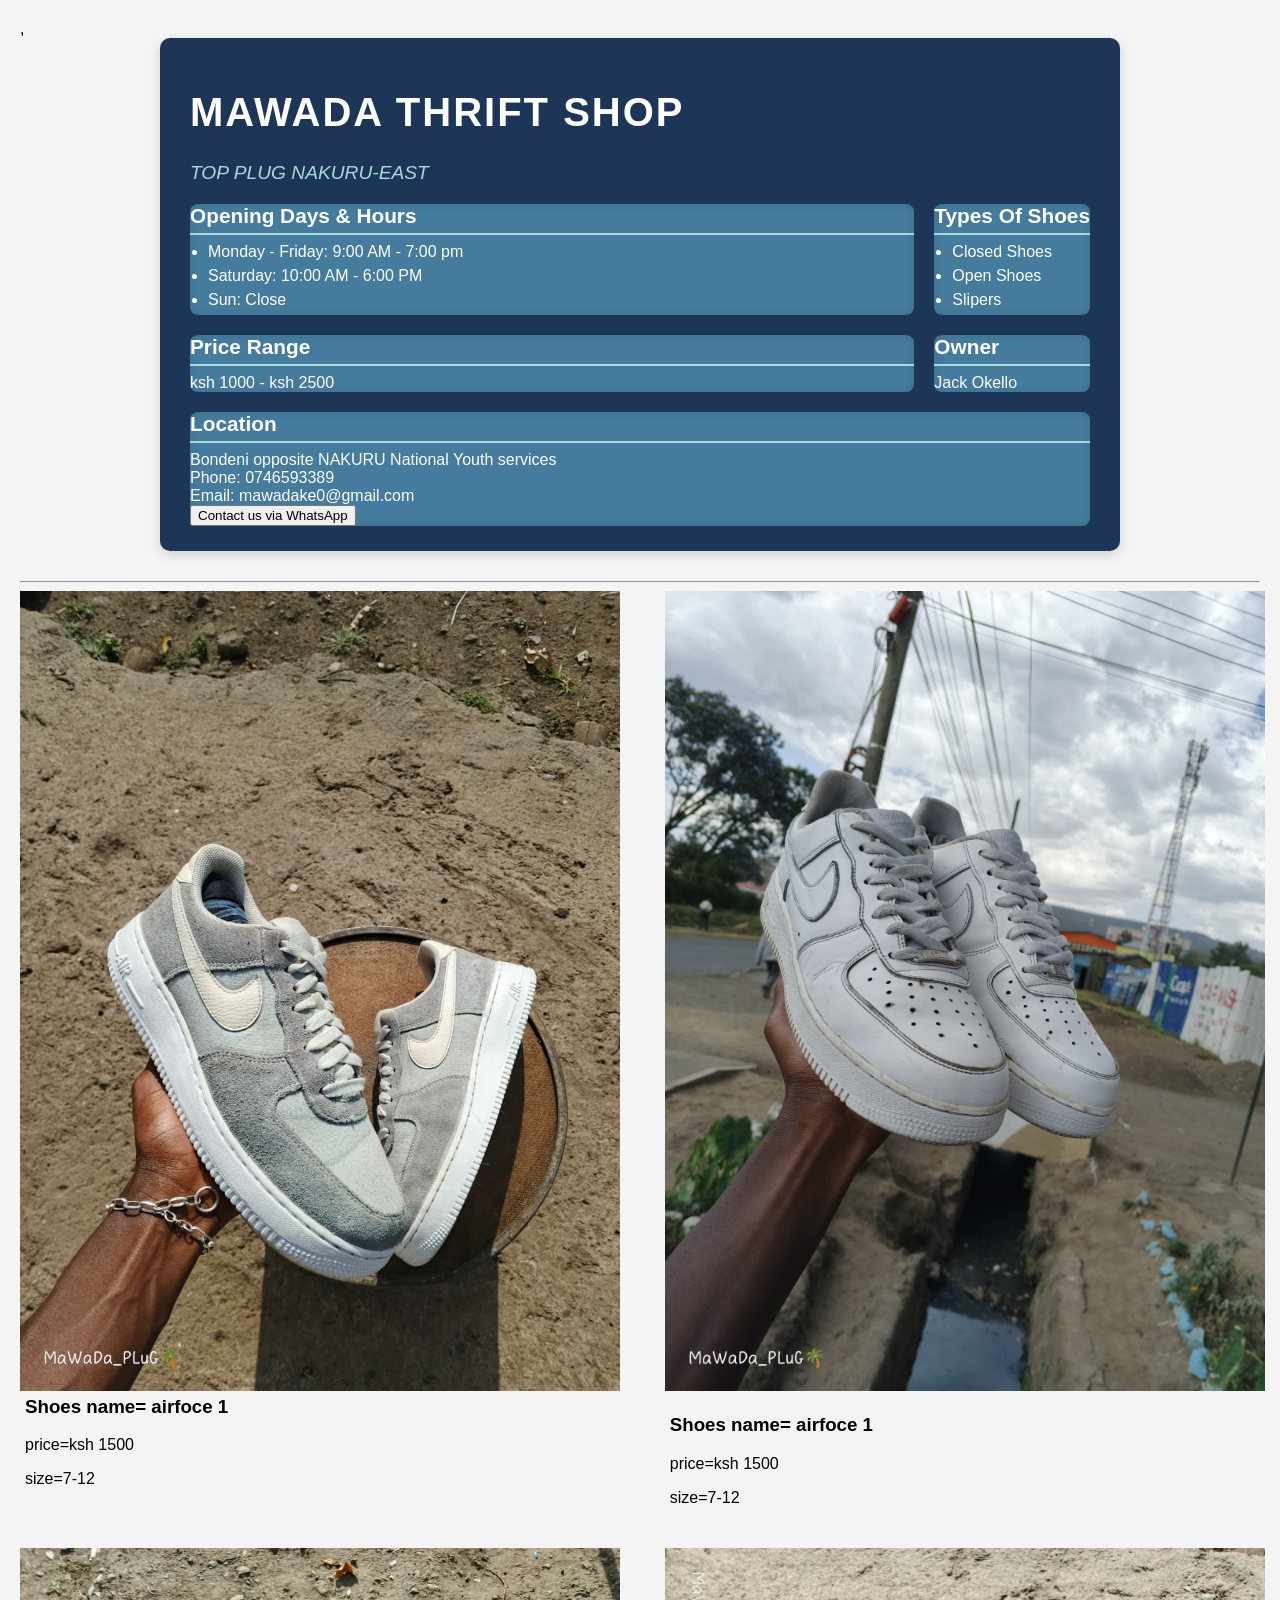
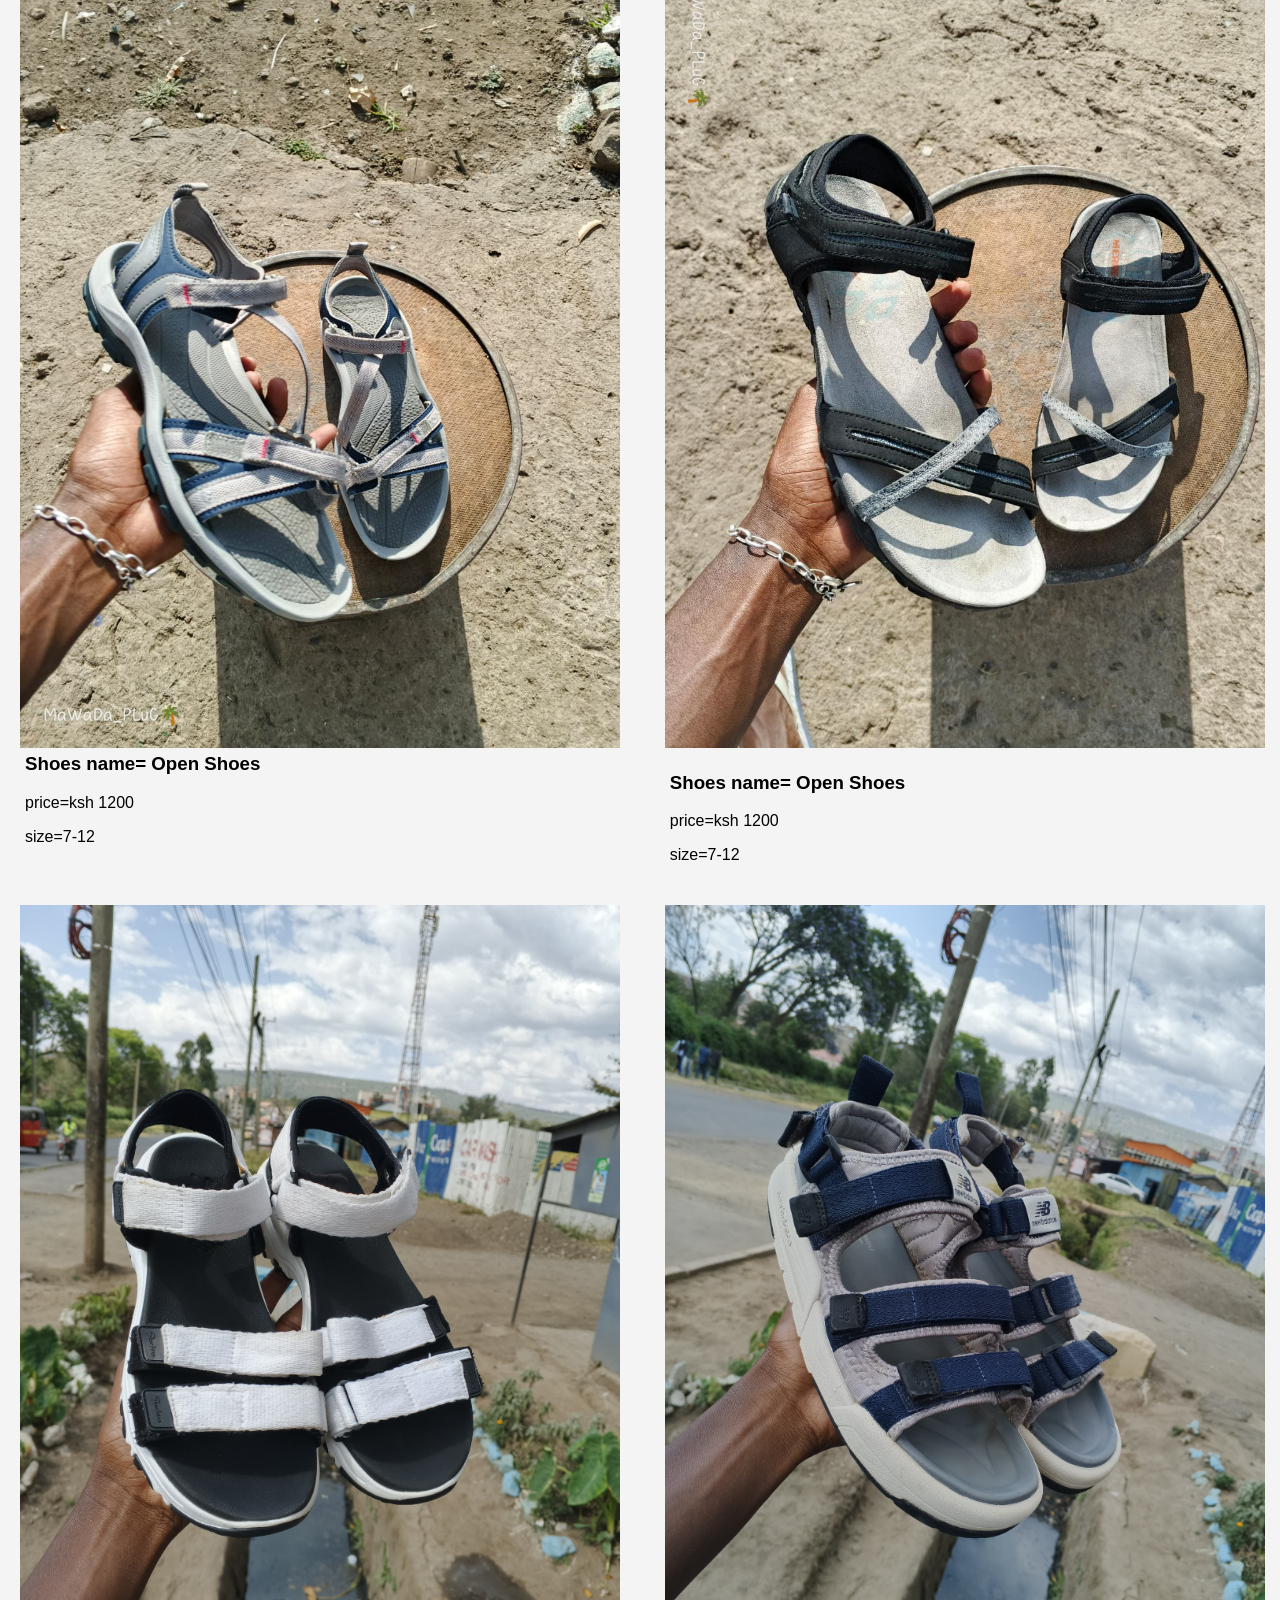
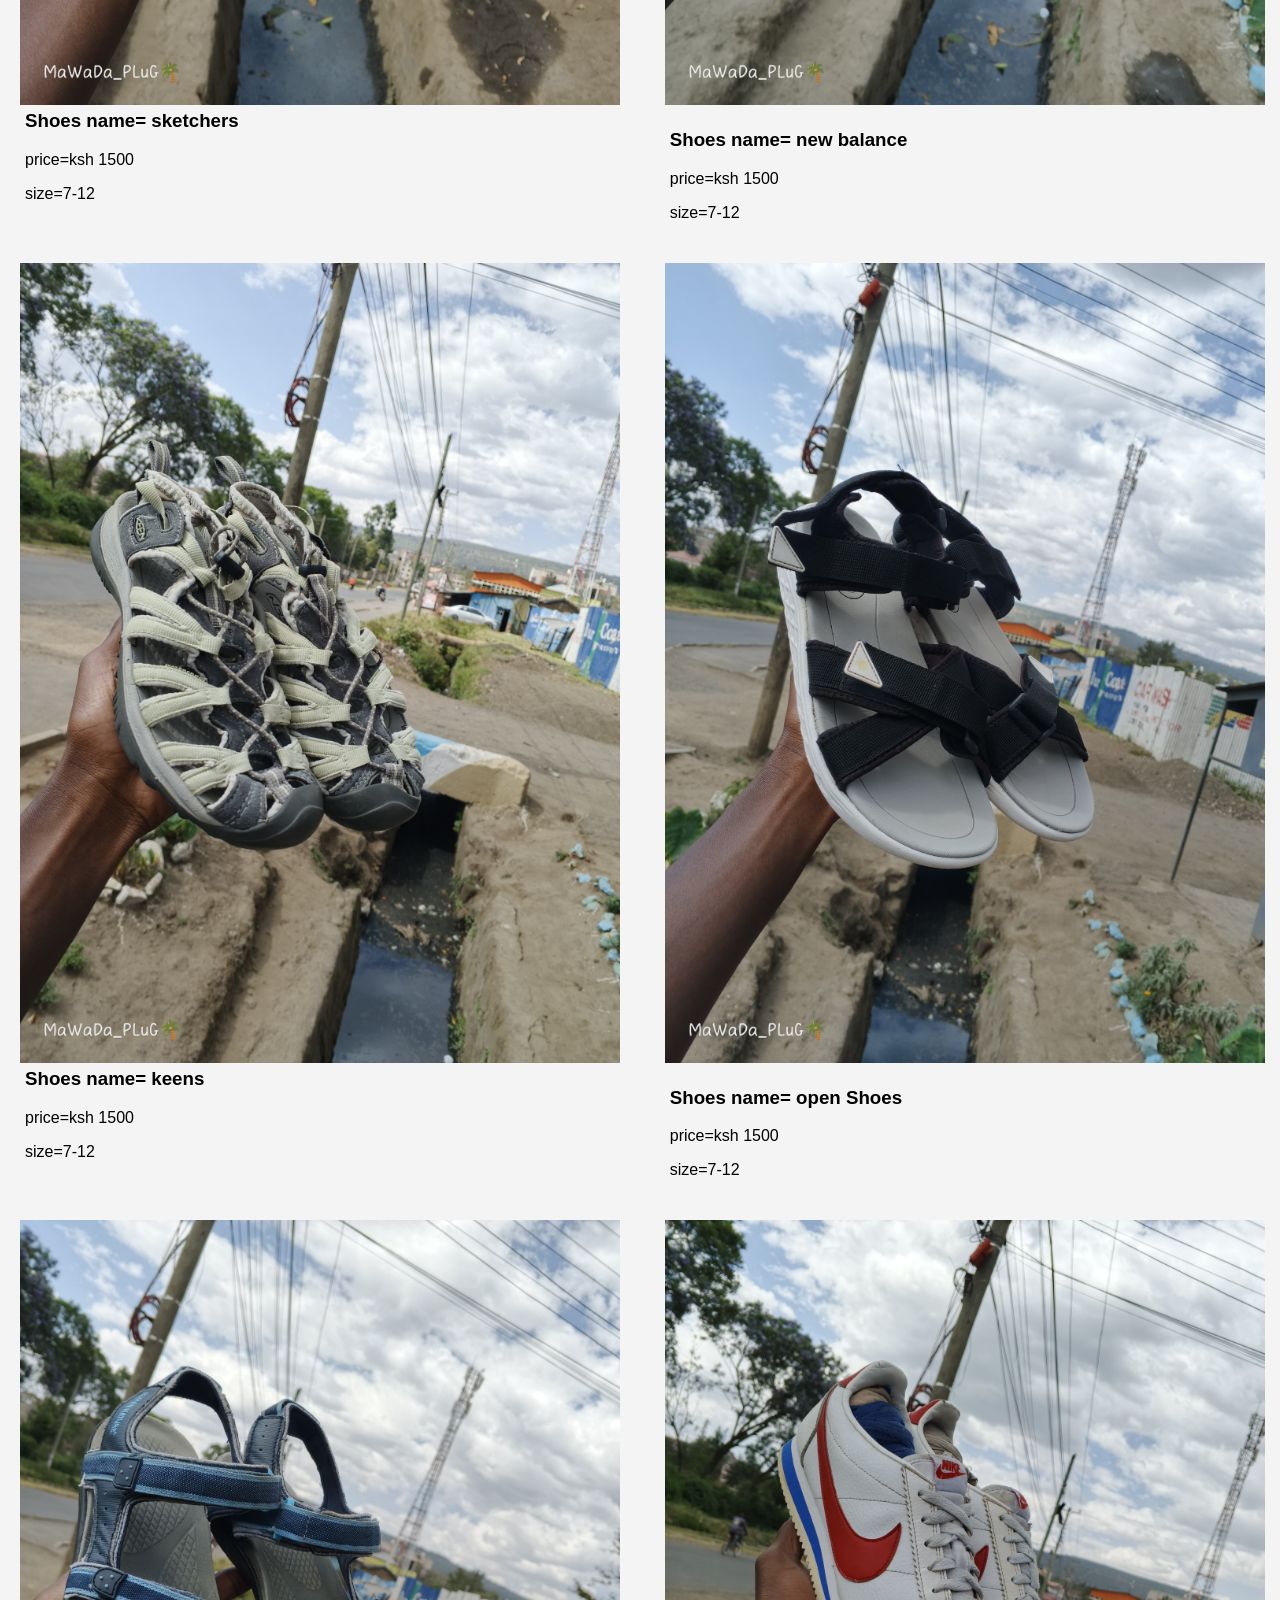
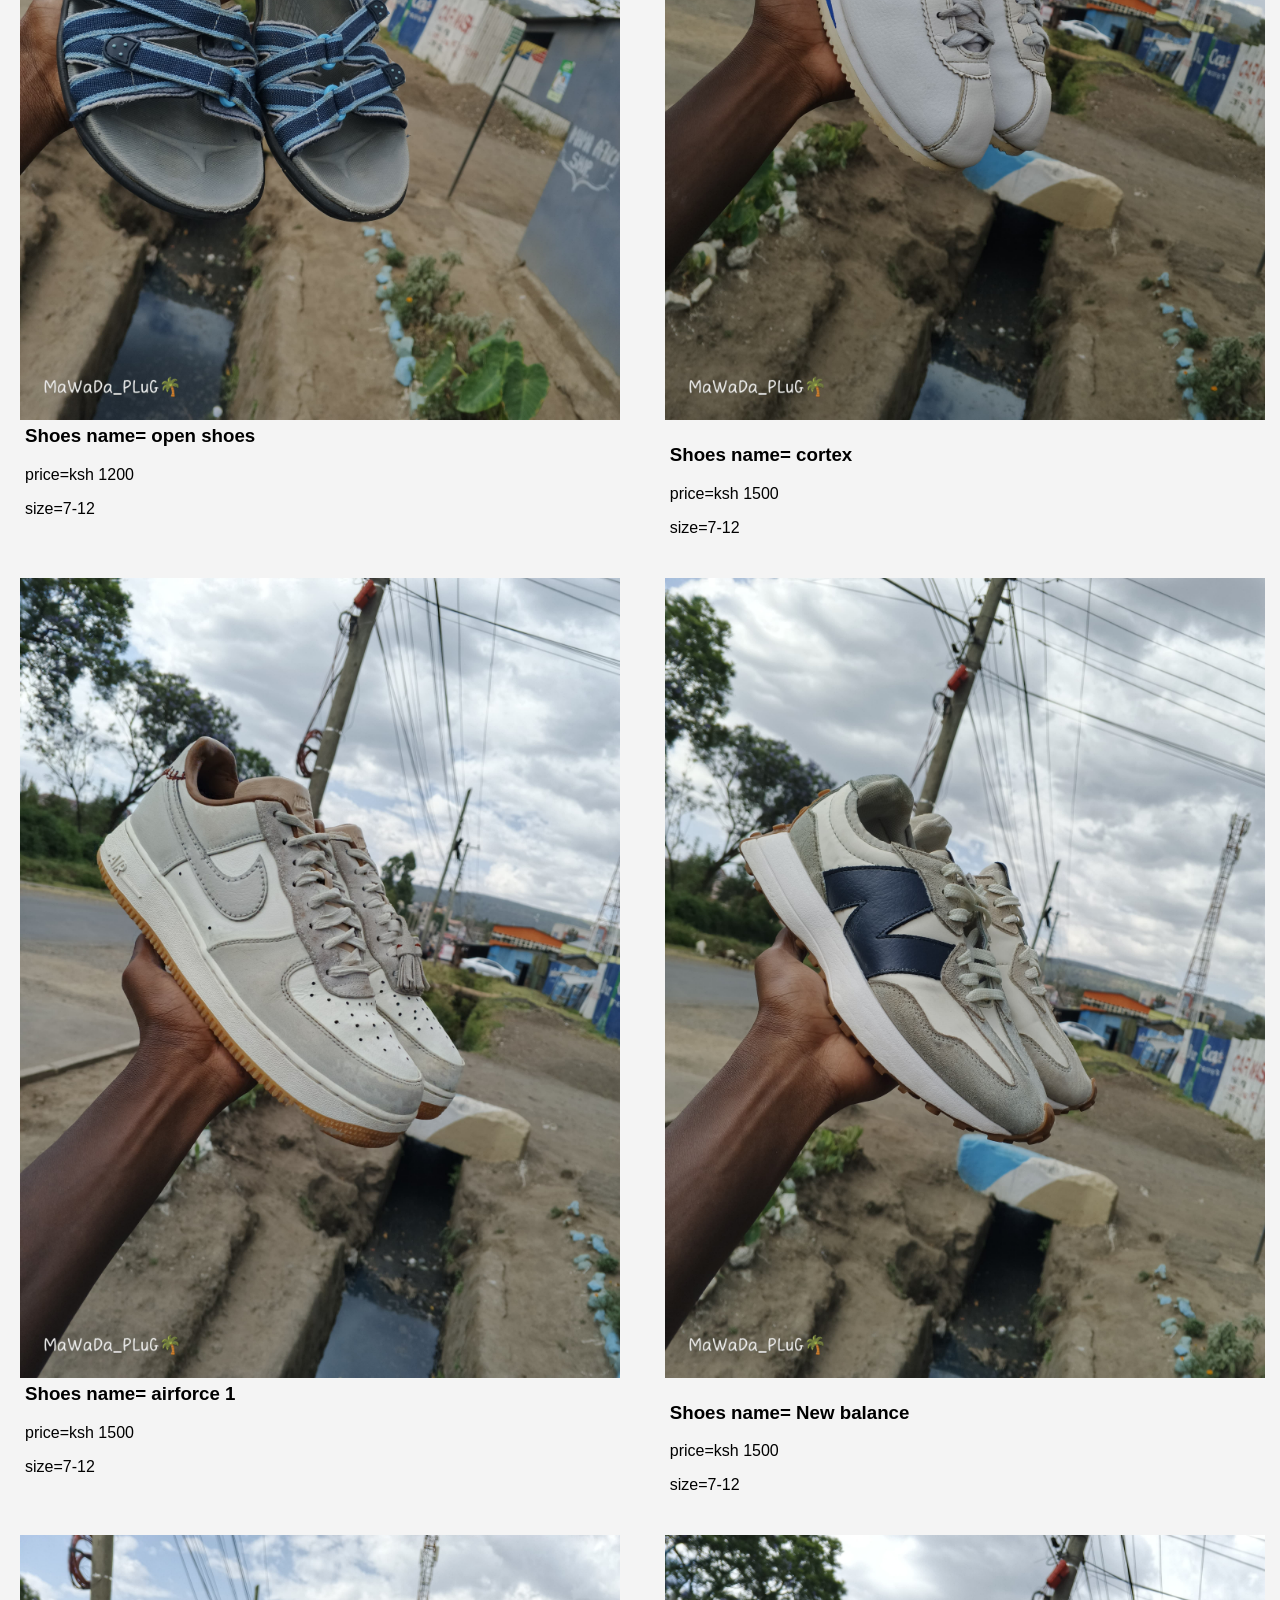
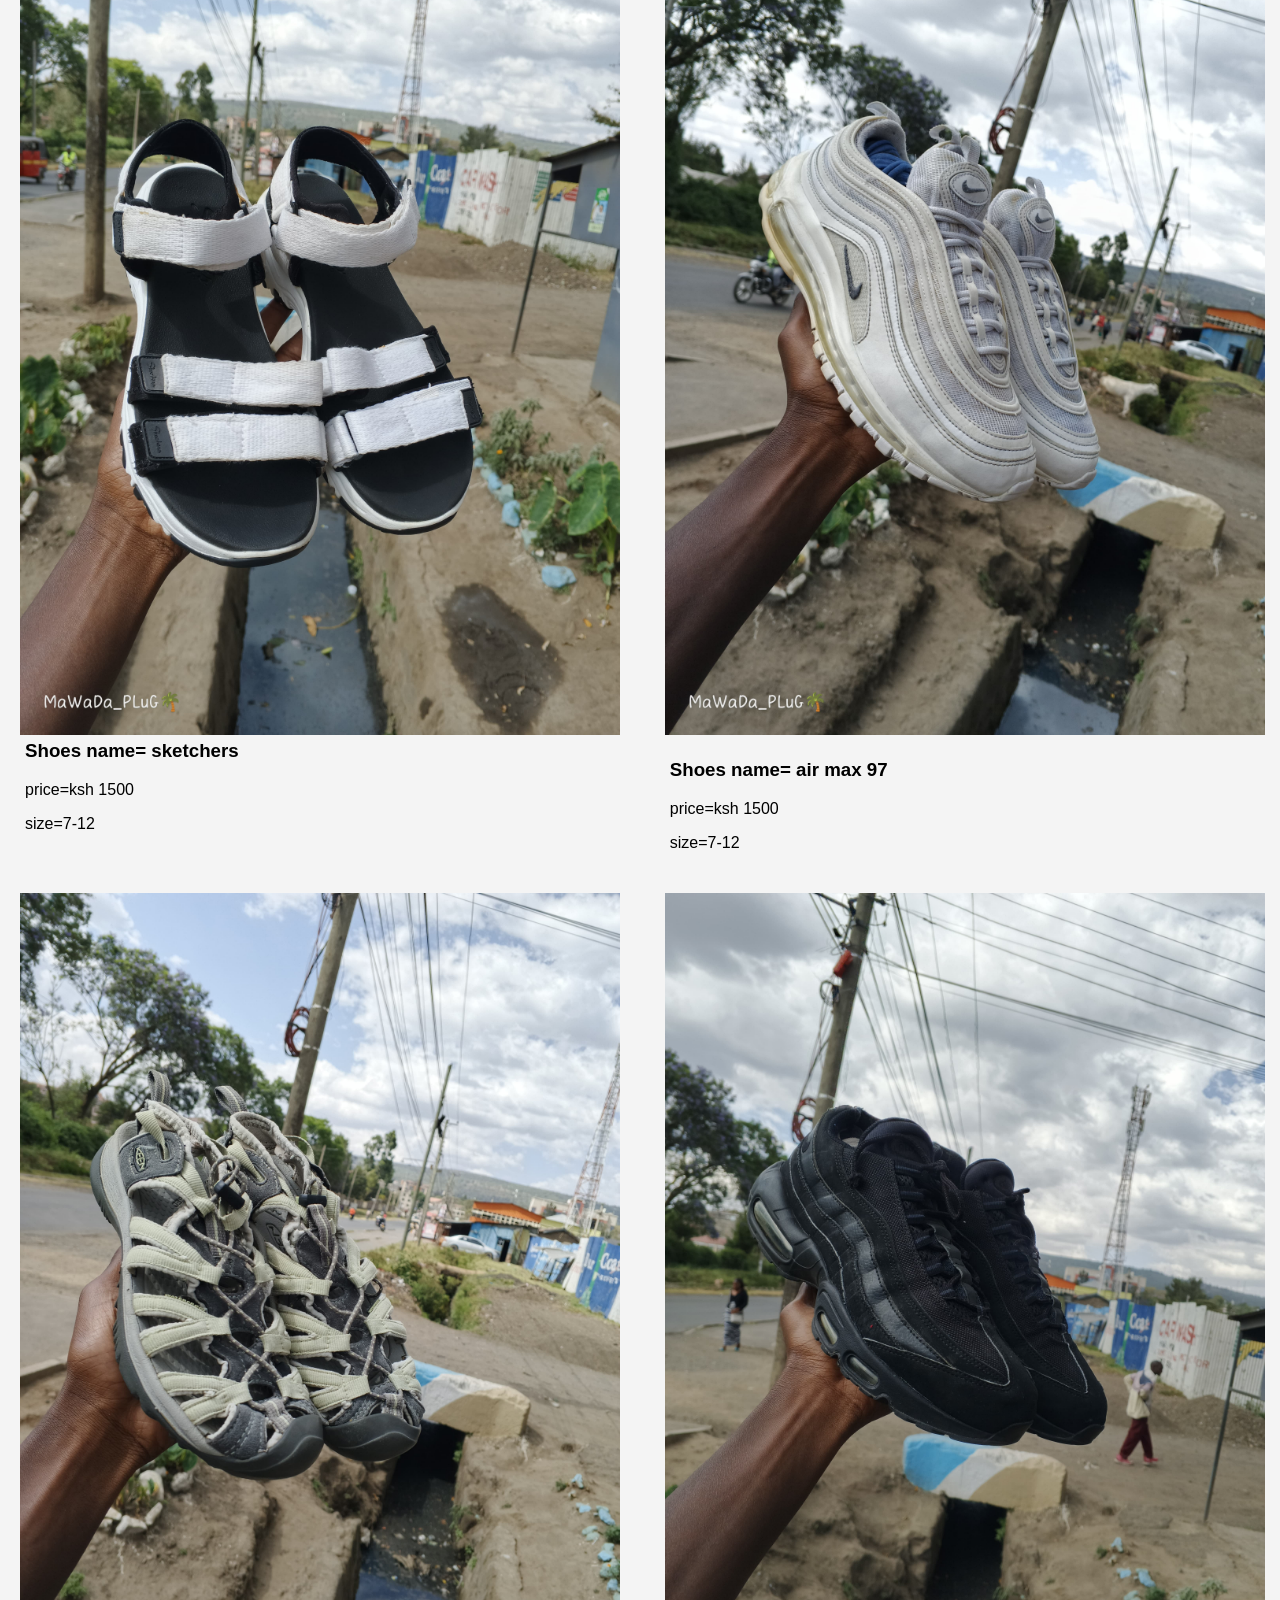
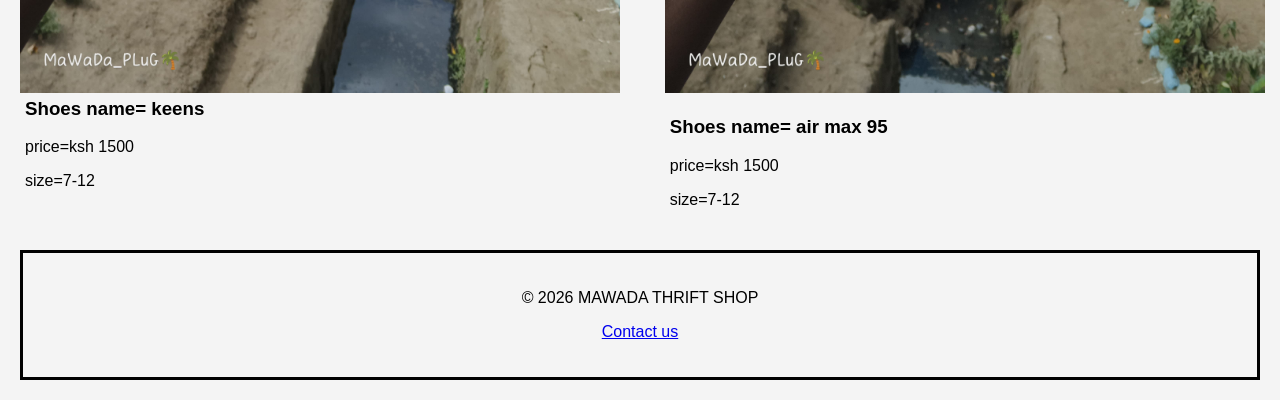
==== commit 4cb185fc: "Update index.html" ====
--- a/index.html
+++ b/index.html
@@ -14,8 +14,8 @@
                 <div class="info-box">
                     <h3> Opening Days & Hours</h3>
                     <ul>
-                        <li> Monday - Friday: 8:00 AM - 7:00 pm</li>
-                        <li> Sartuday: 10:00 AM - 6:00 PM</li>
+                        <li> Monday - Friday: 9:00 AM - 7:00 pm</li>
+                        <li> Saturday: 10:00 AM - 6:00 PM</li>
                         <li> Sun: Close</li>
                     </ul>
                 </div>
@@ -40,8 +40,9 @@
                 <div class="info-box" style="grid-column: span 2;" >
                     <h3>Location</h3>
                     <p>Bondeni opposite NAKURU National Youth services</p>
-                    <p>Phone: 0794733936</p>
-                    <p> Email: manasseskweri@gmail.com</p>
+                    <p>Phone: 0746593389</p>
+                    <p> Email: mawadake0@gmail.com</p>
+                    <a href="https://whatsapp.com/dl/"><button>Contact us via WhatsApp</button></a>
 
                 </div>
             </div>
@@ -225,7 +226,7 @@
     </div>
     <footer style="text-align: center;padding: 20px; border: solid;">
         <p>&copy; 2026 MAWADA THRIFT SHOP</p>
-        <p ><a href="mailto:manasseskweri@gmail.com"> Contact us</a></p>
+        <p ><a href="mailto:mawadake0@gmail.com"> Contact us</a></p>
     </footer>
 
 
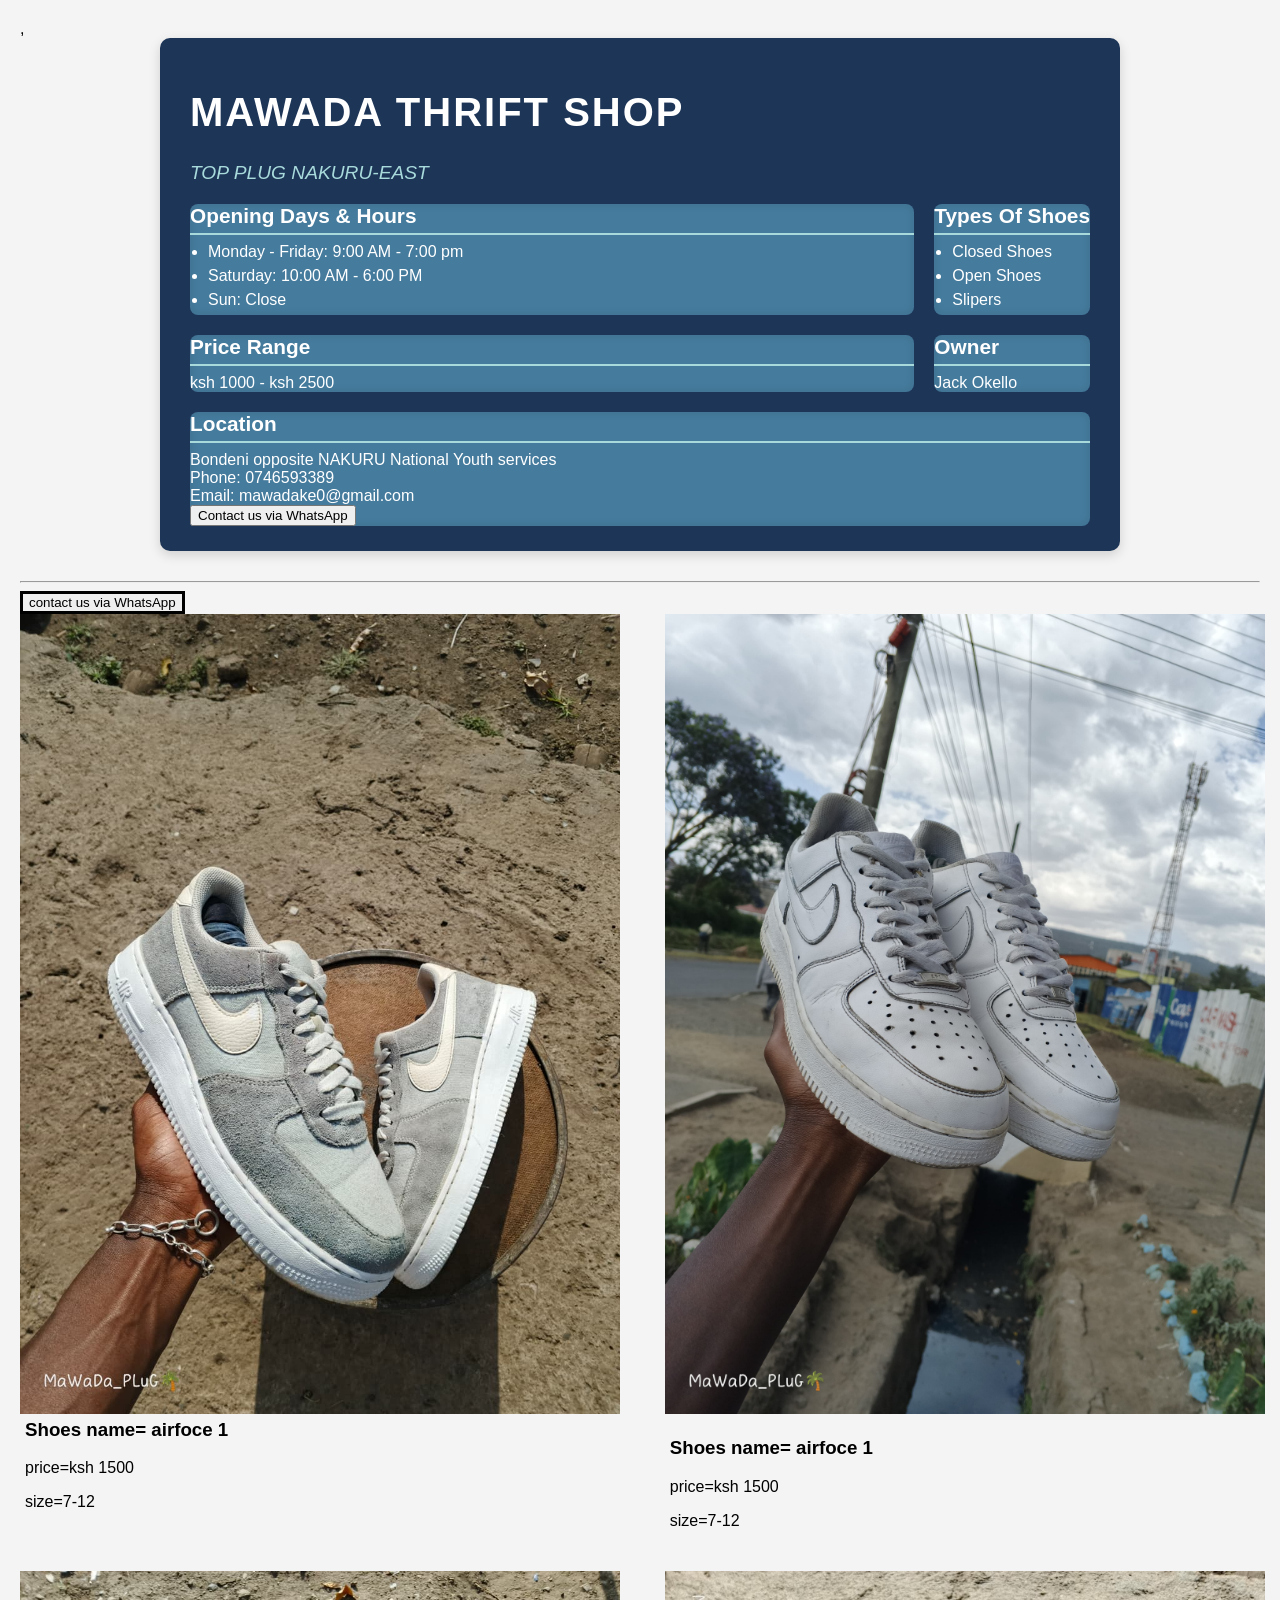
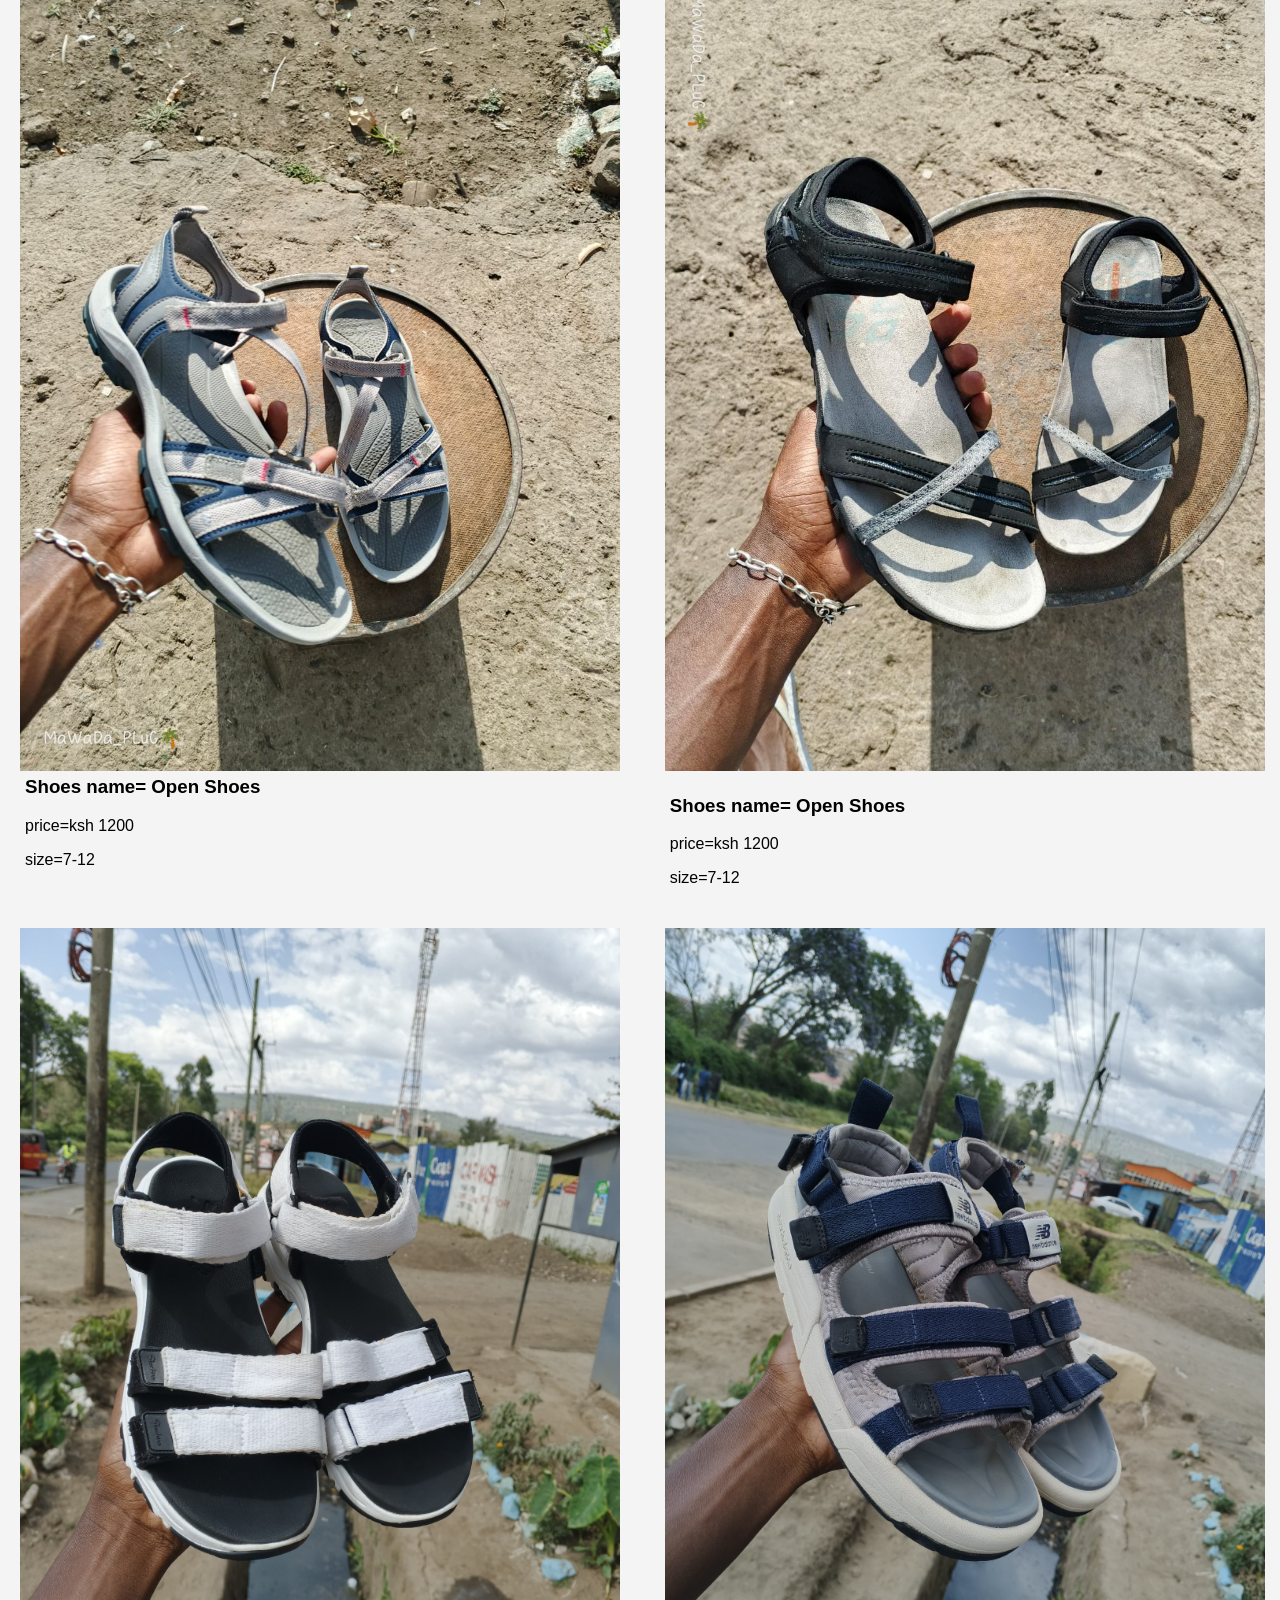
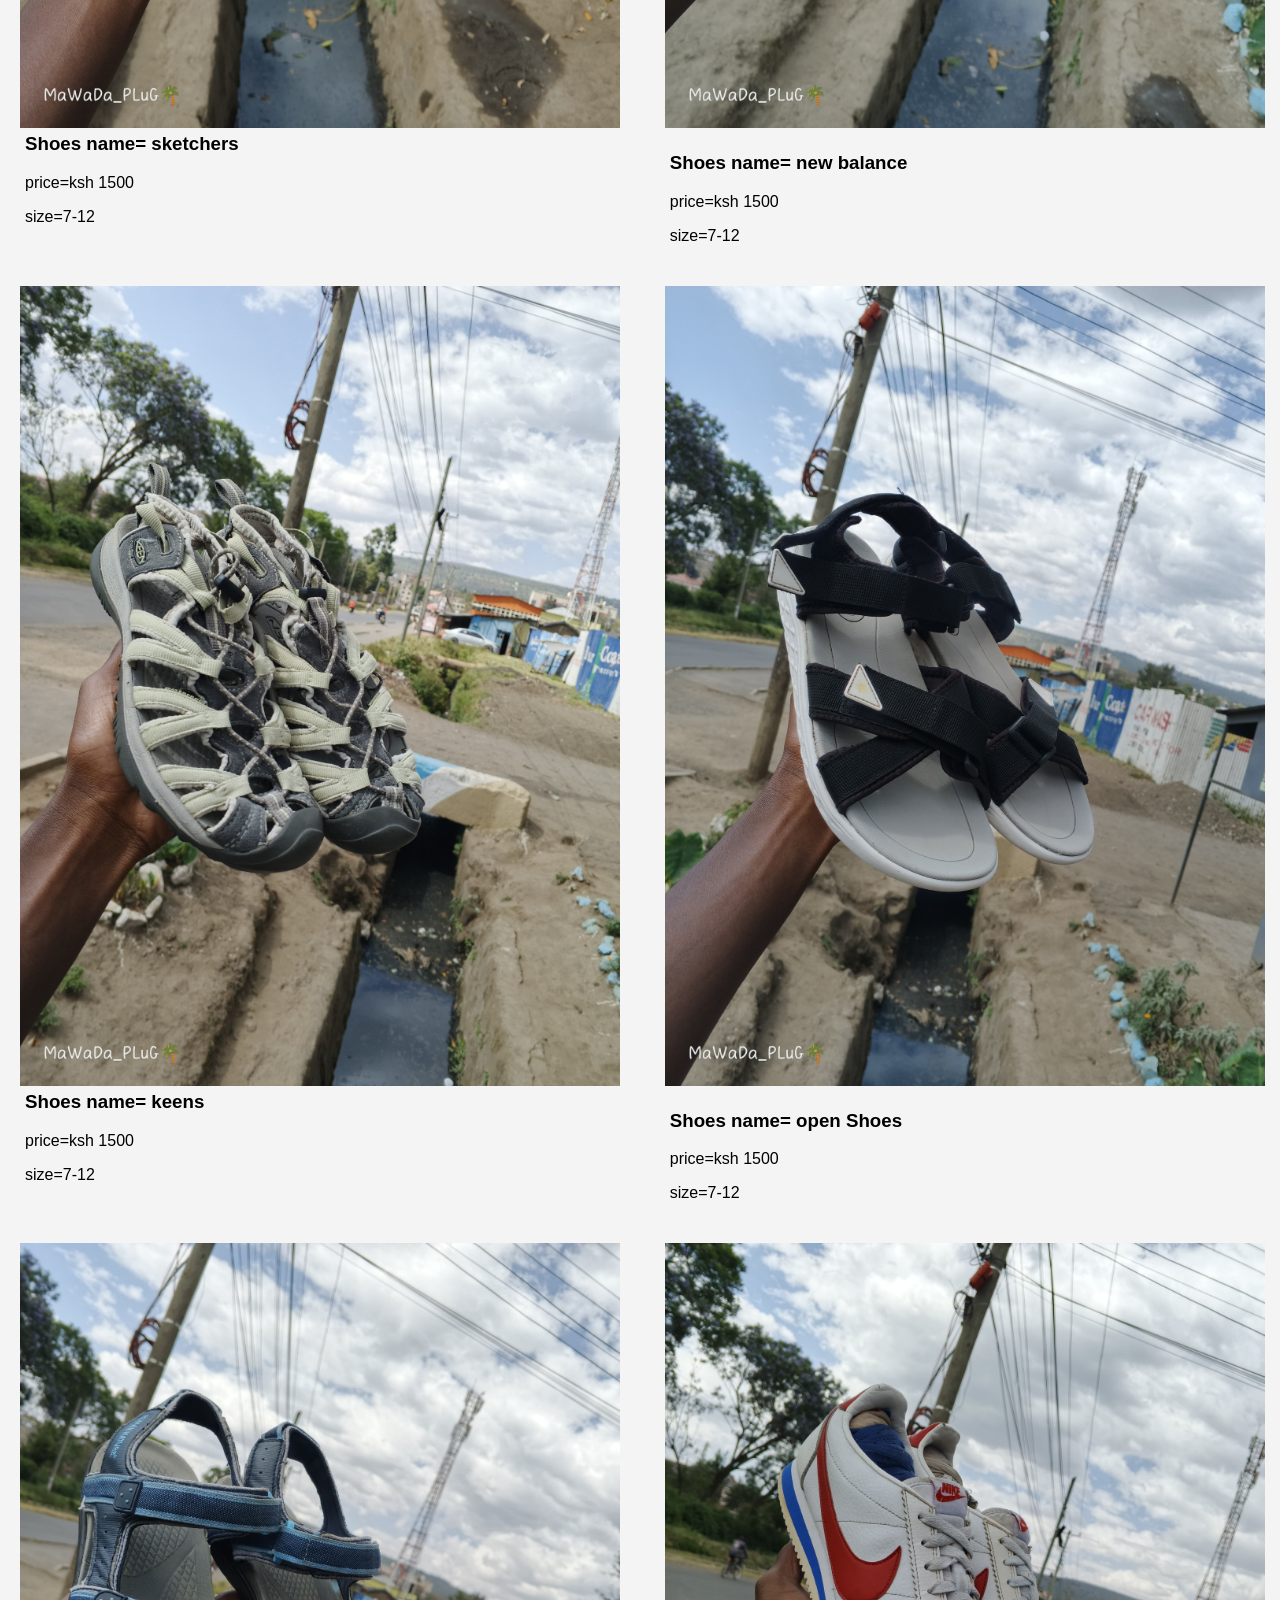
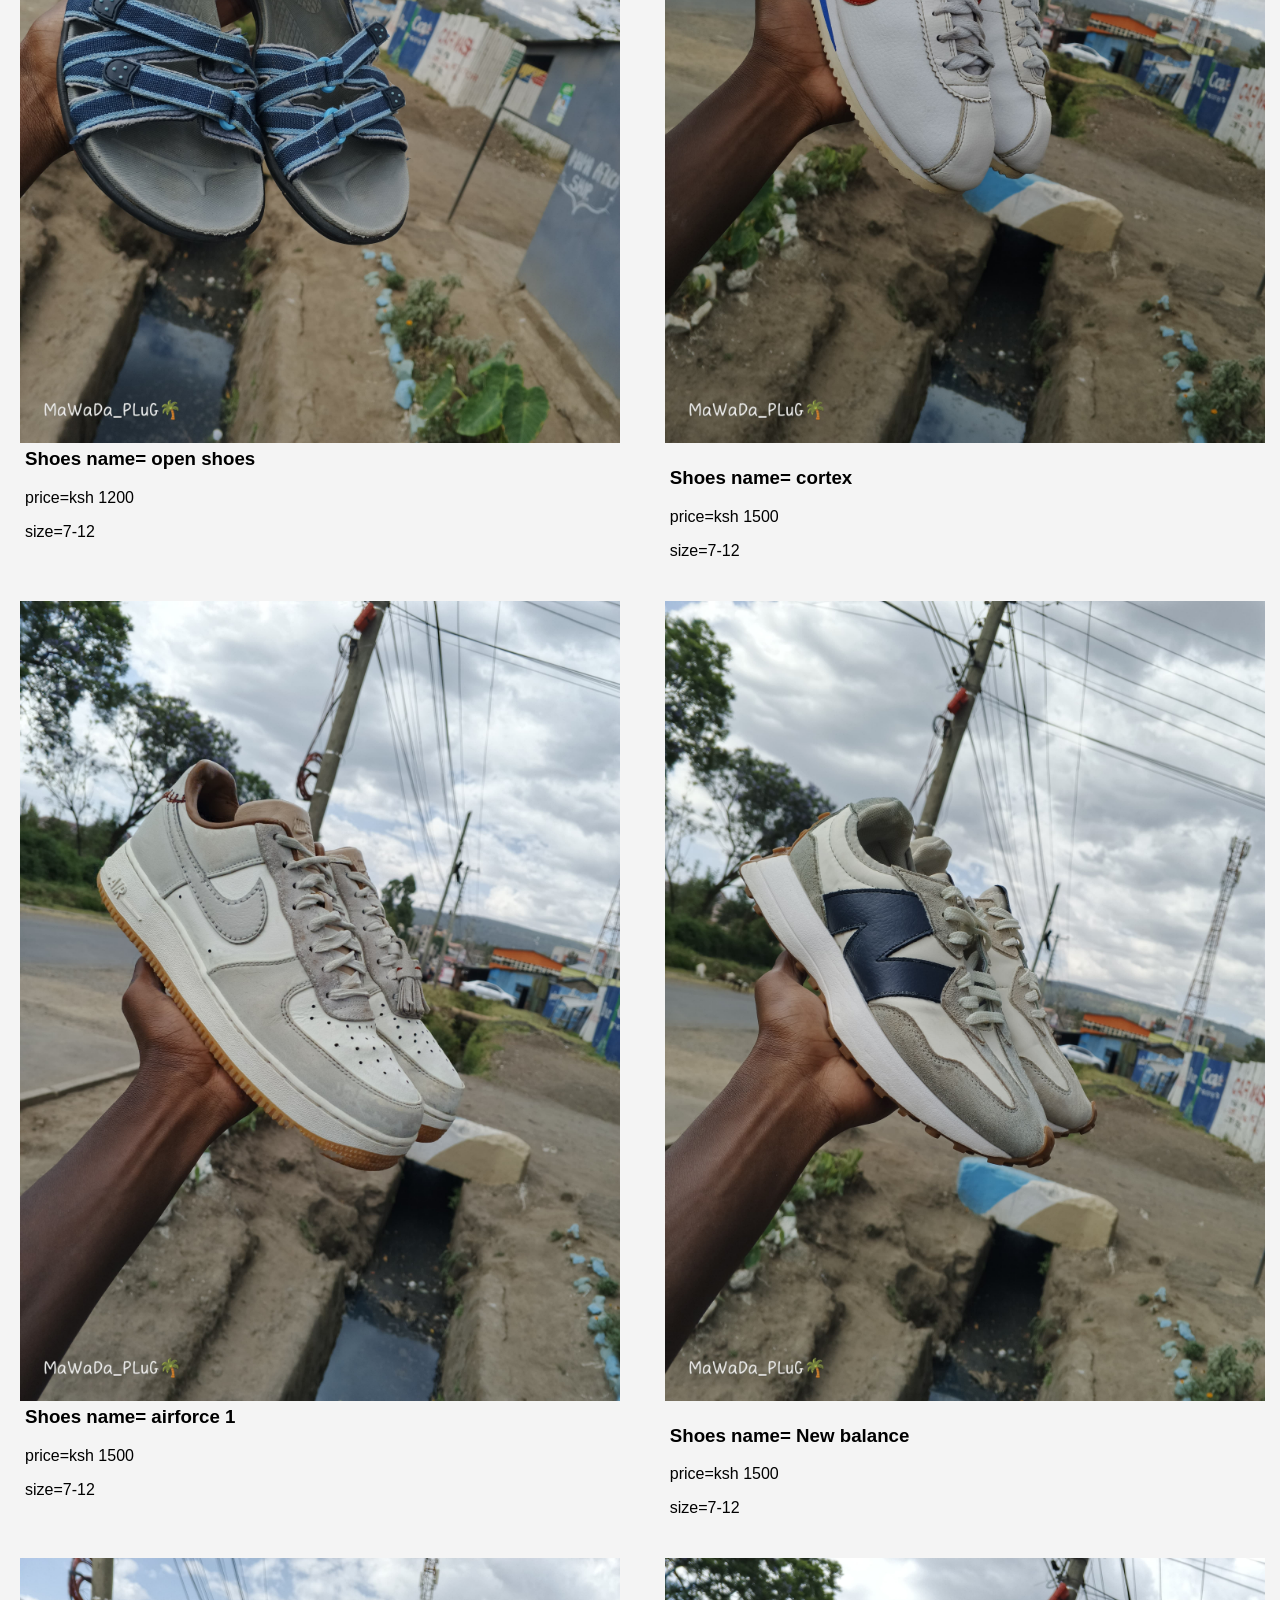
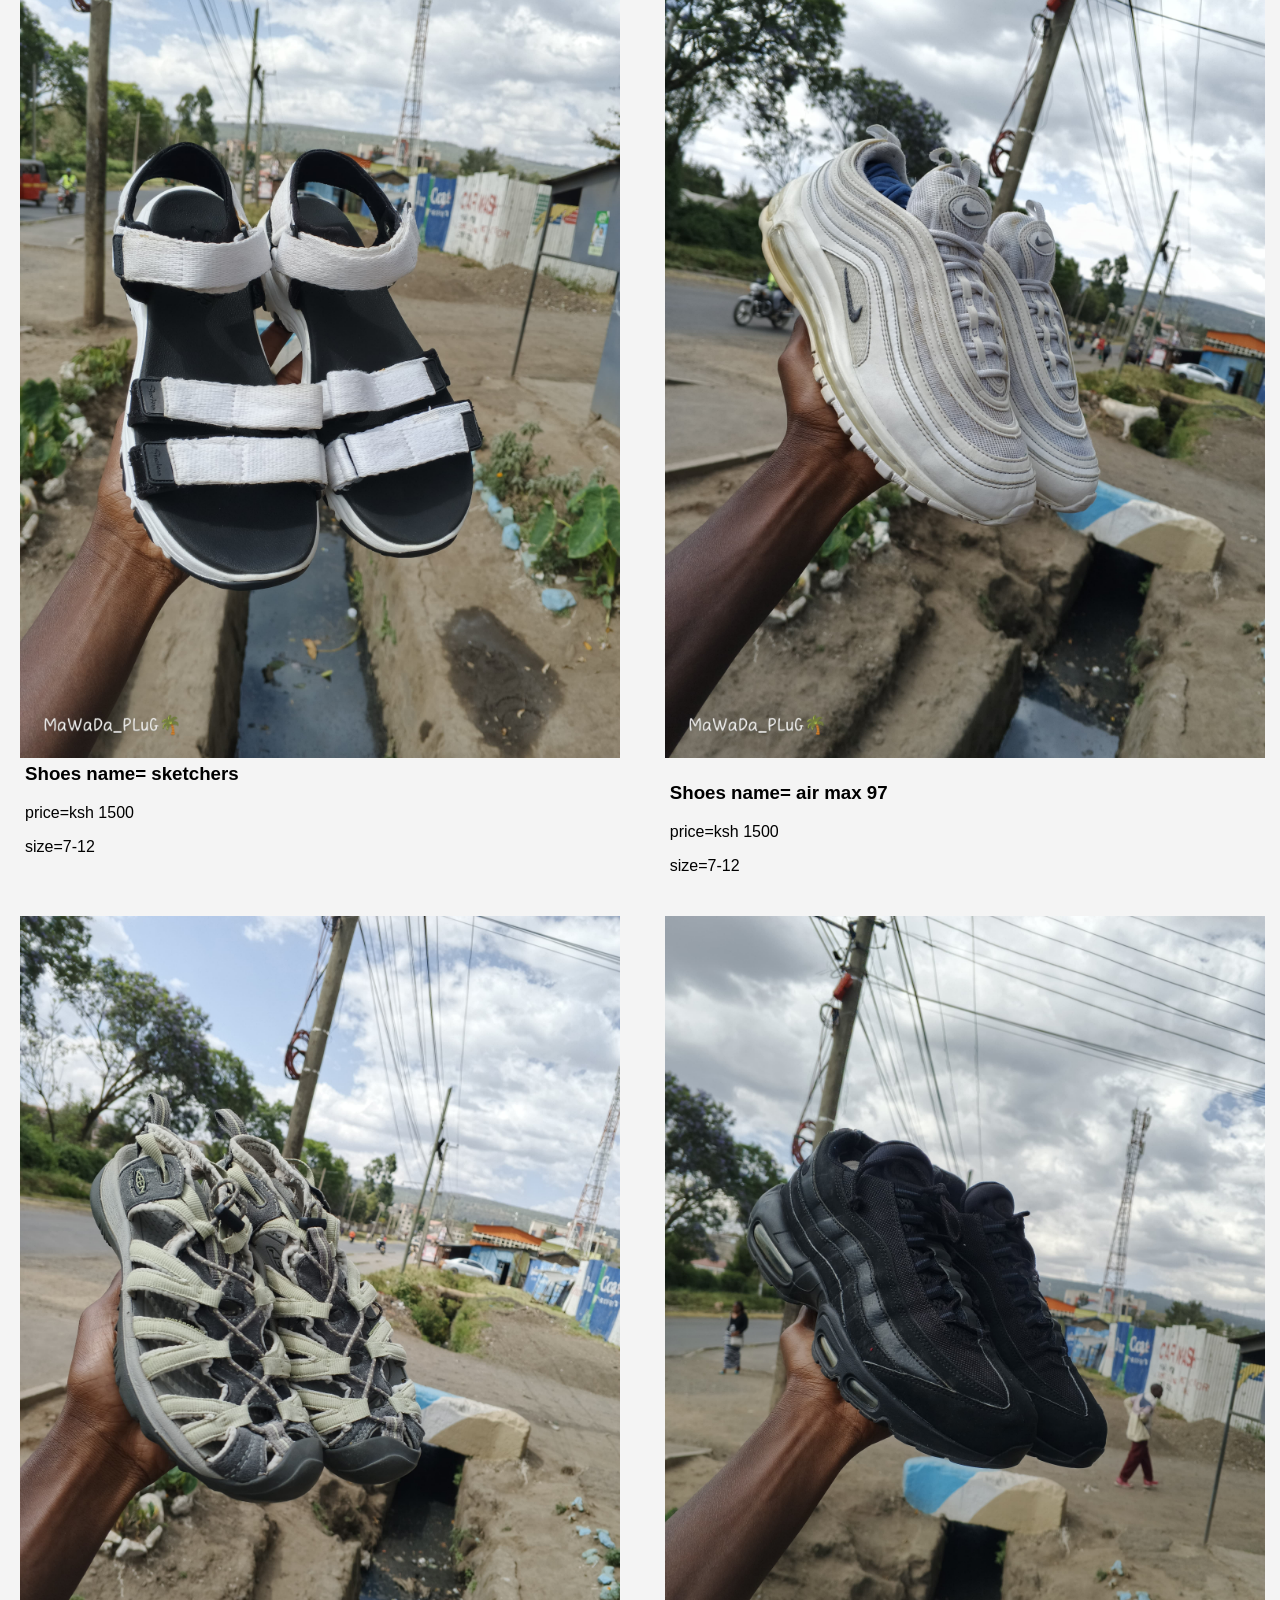
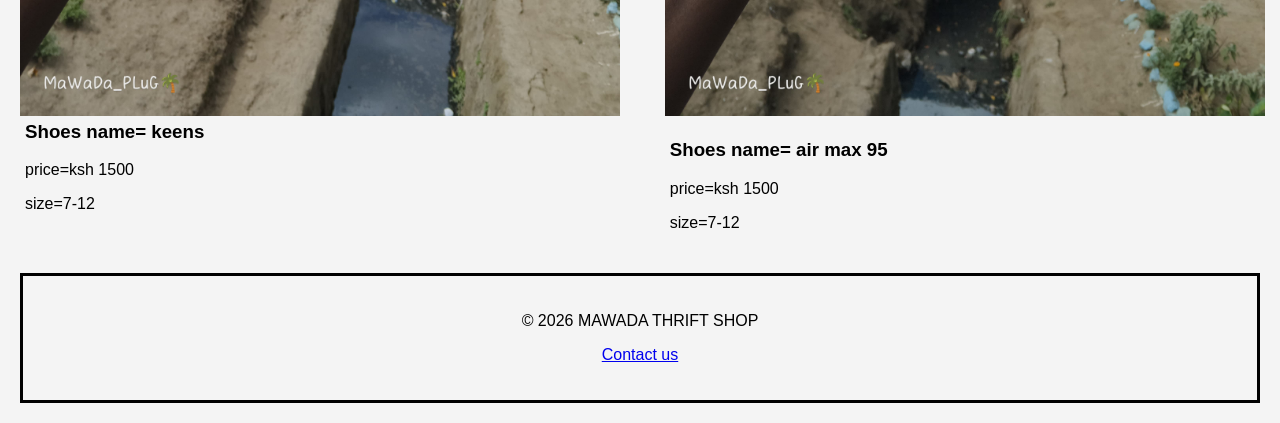
==== commit 9d95bd3e: "Update index.html" ====
--- a/index.html
+++ b/index.html
@@ -48,6 +48,7 @@
             </div>
         </header>
         <Hr></Hr>
+        <a href="https://whatsapp.com/dl/"><button style="border:solid;radial:15px;">contact us via WhatsApp</button></a>
         <div style="display: flow-root;margin-bottom: 20px;">
             <div style="float: left;width: 48%; margin-right: 2%;">
             <img  src="IMG-20260218-WA0005.jpg"style="width: 600px; height: auto; display: block;">
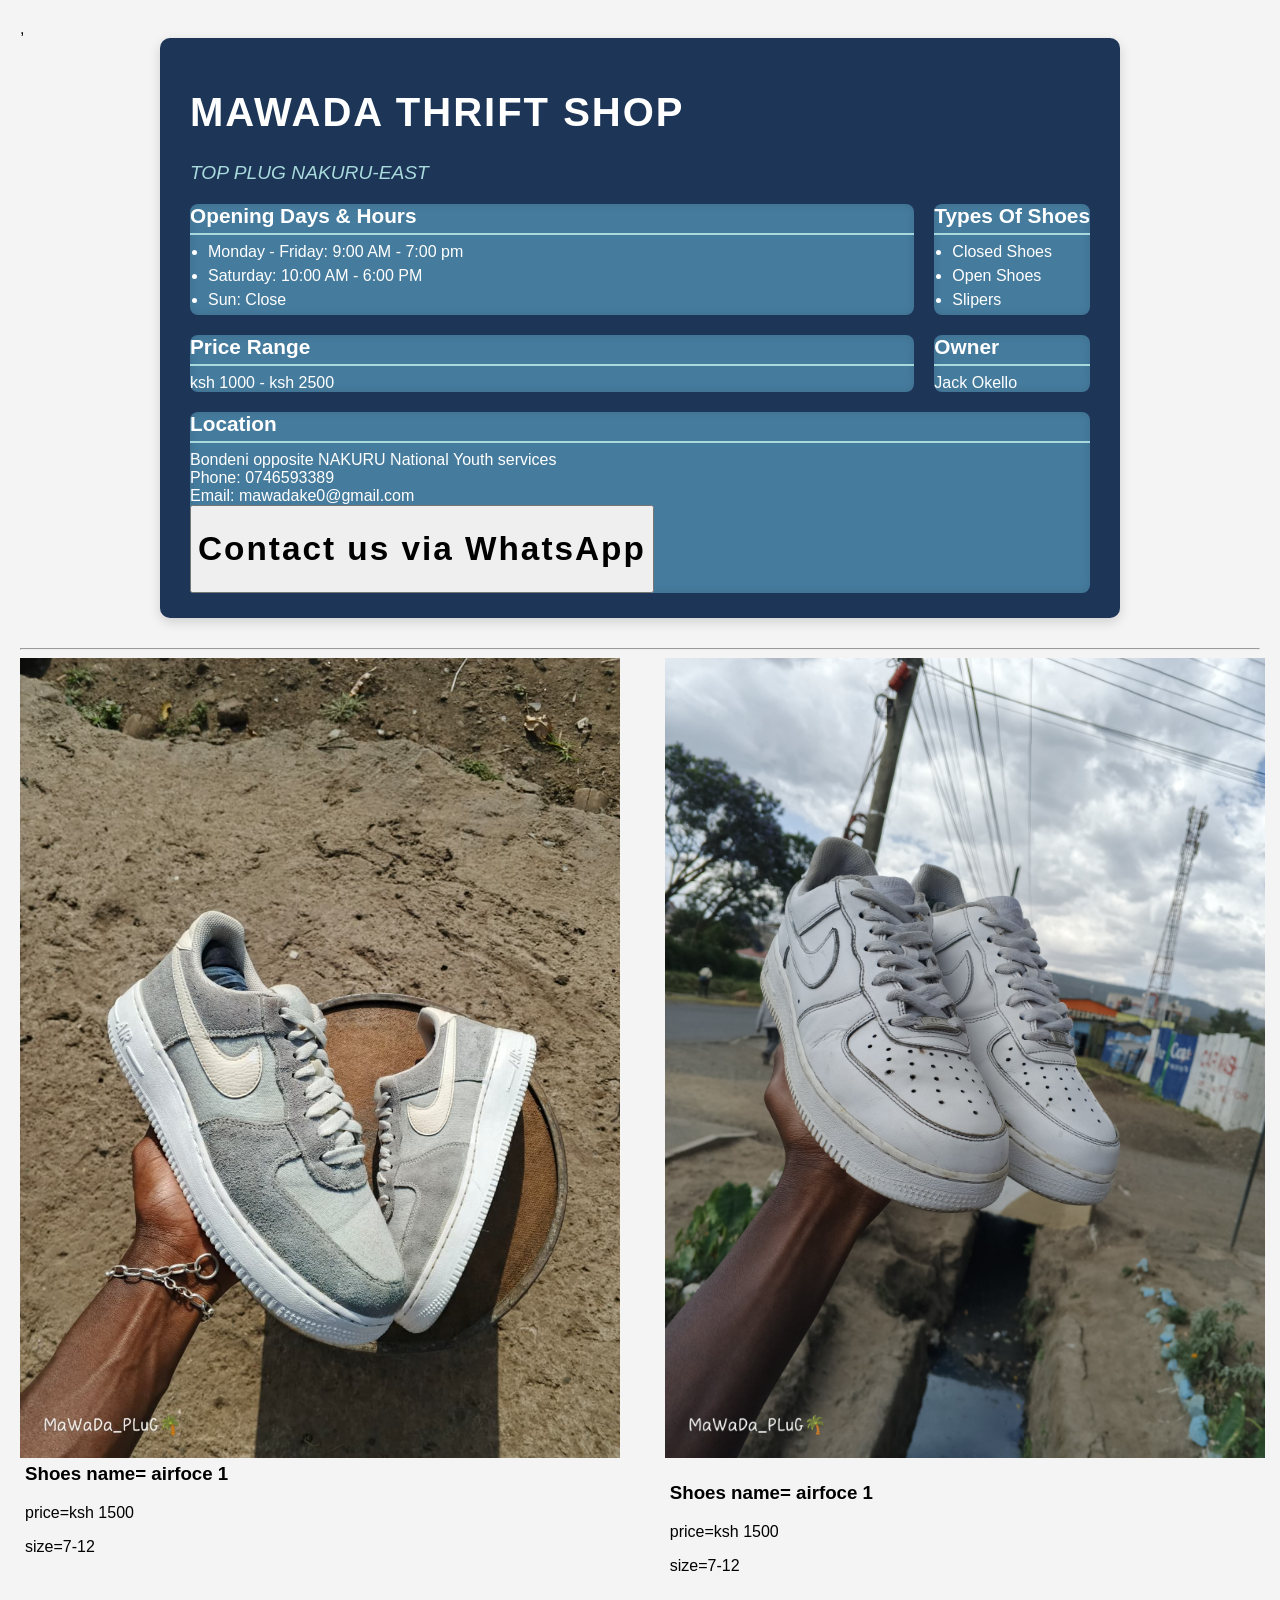
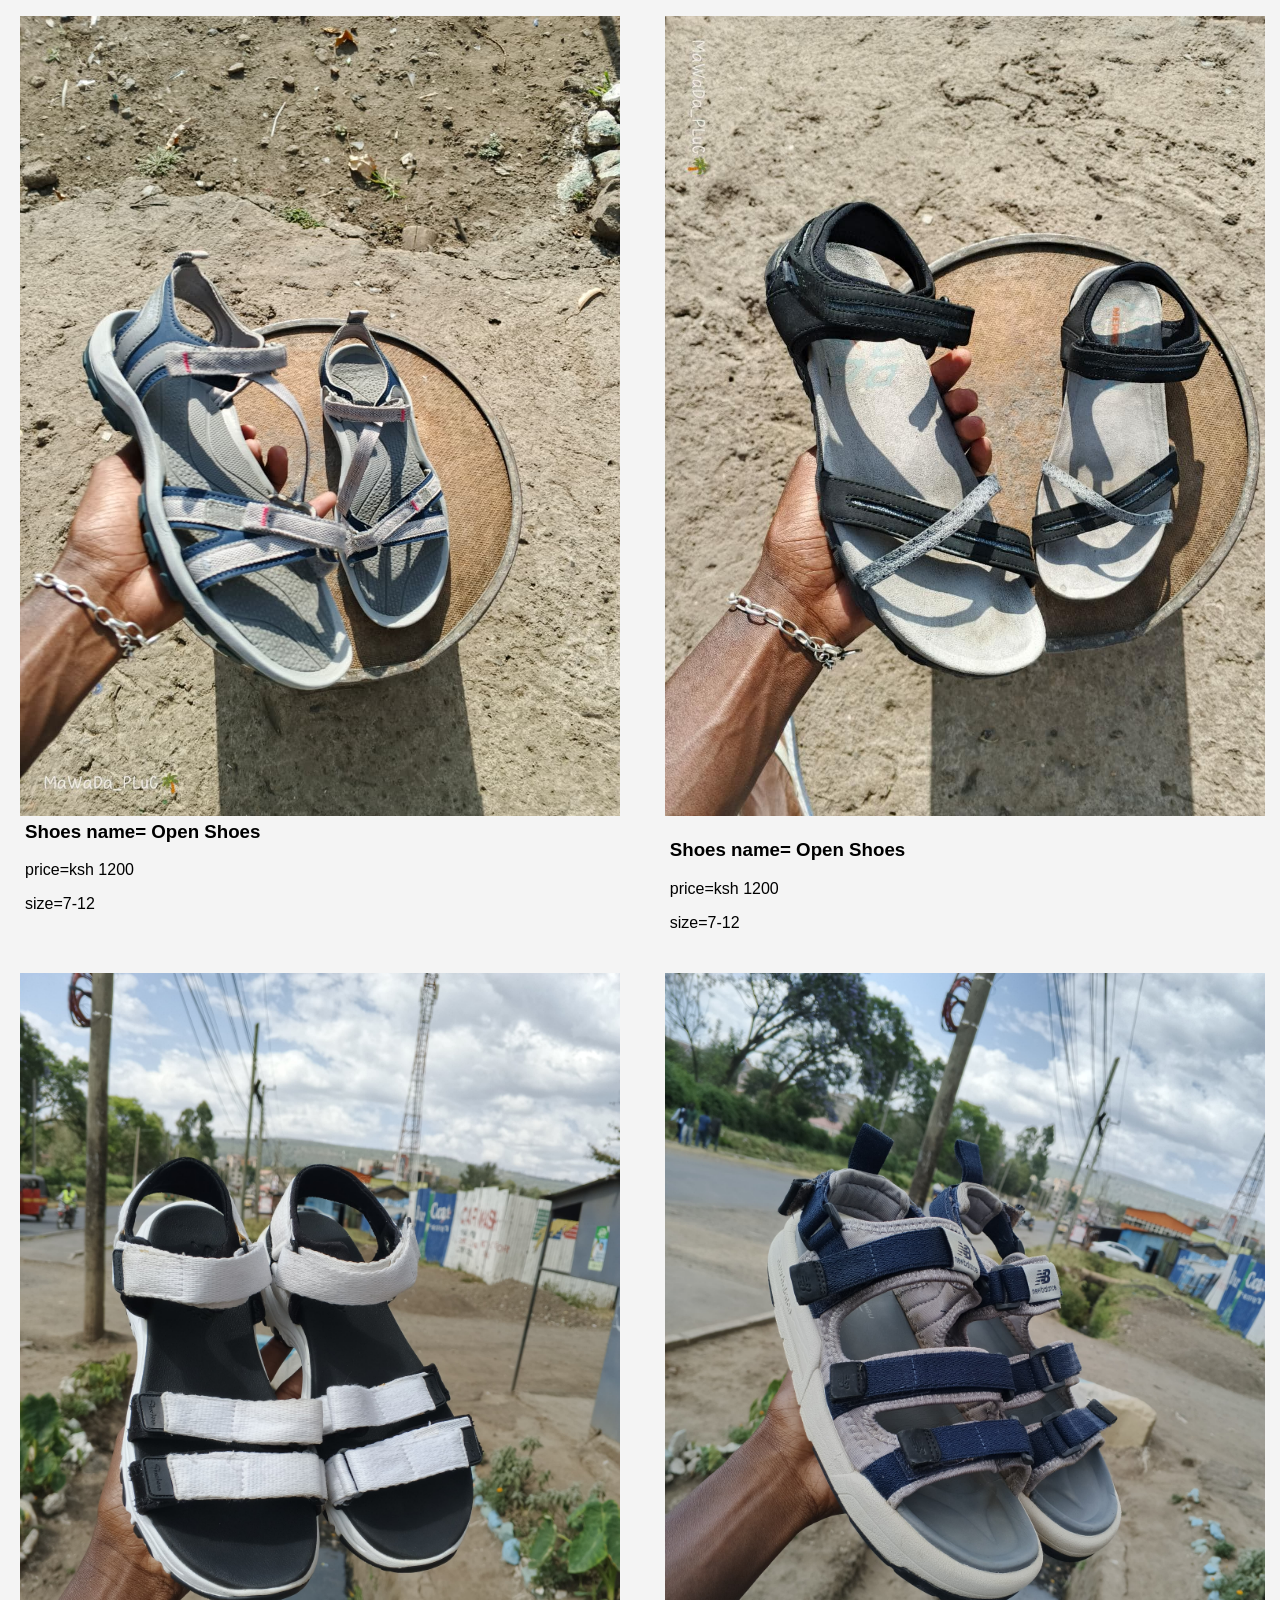
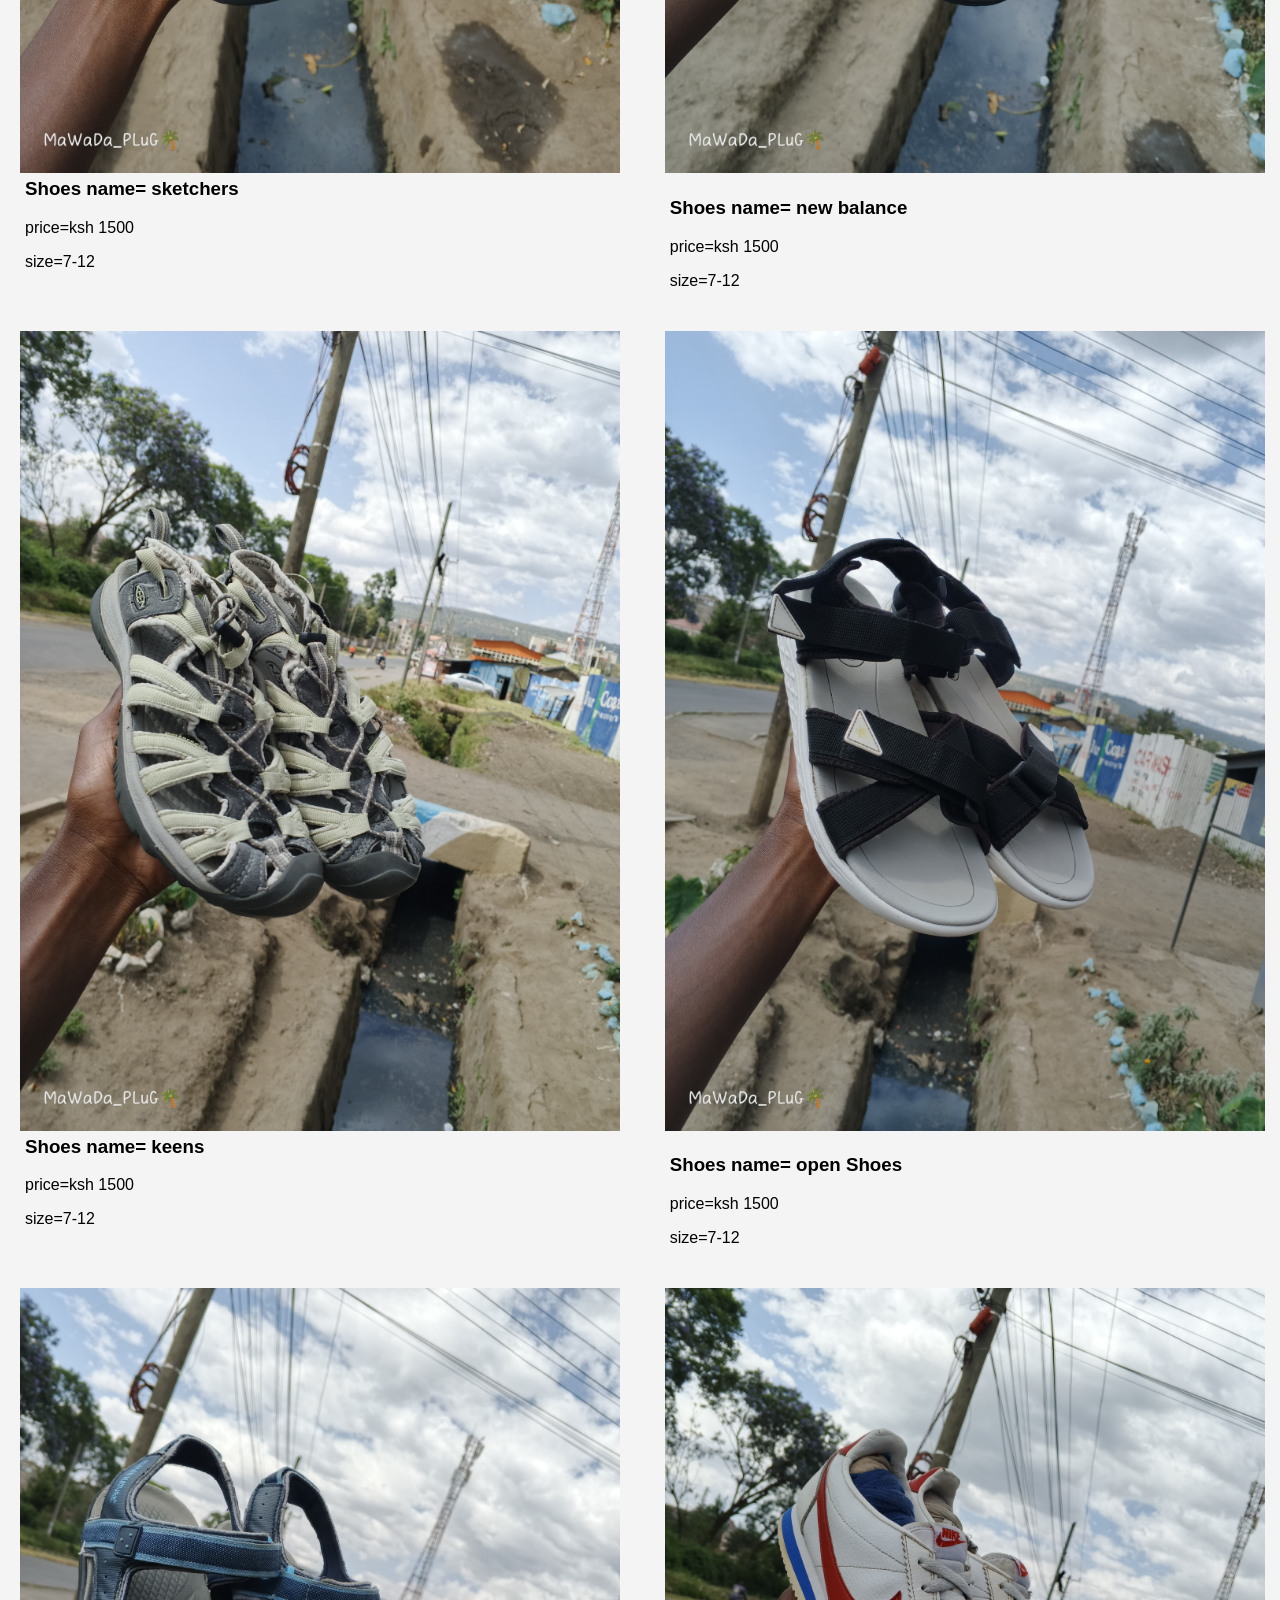
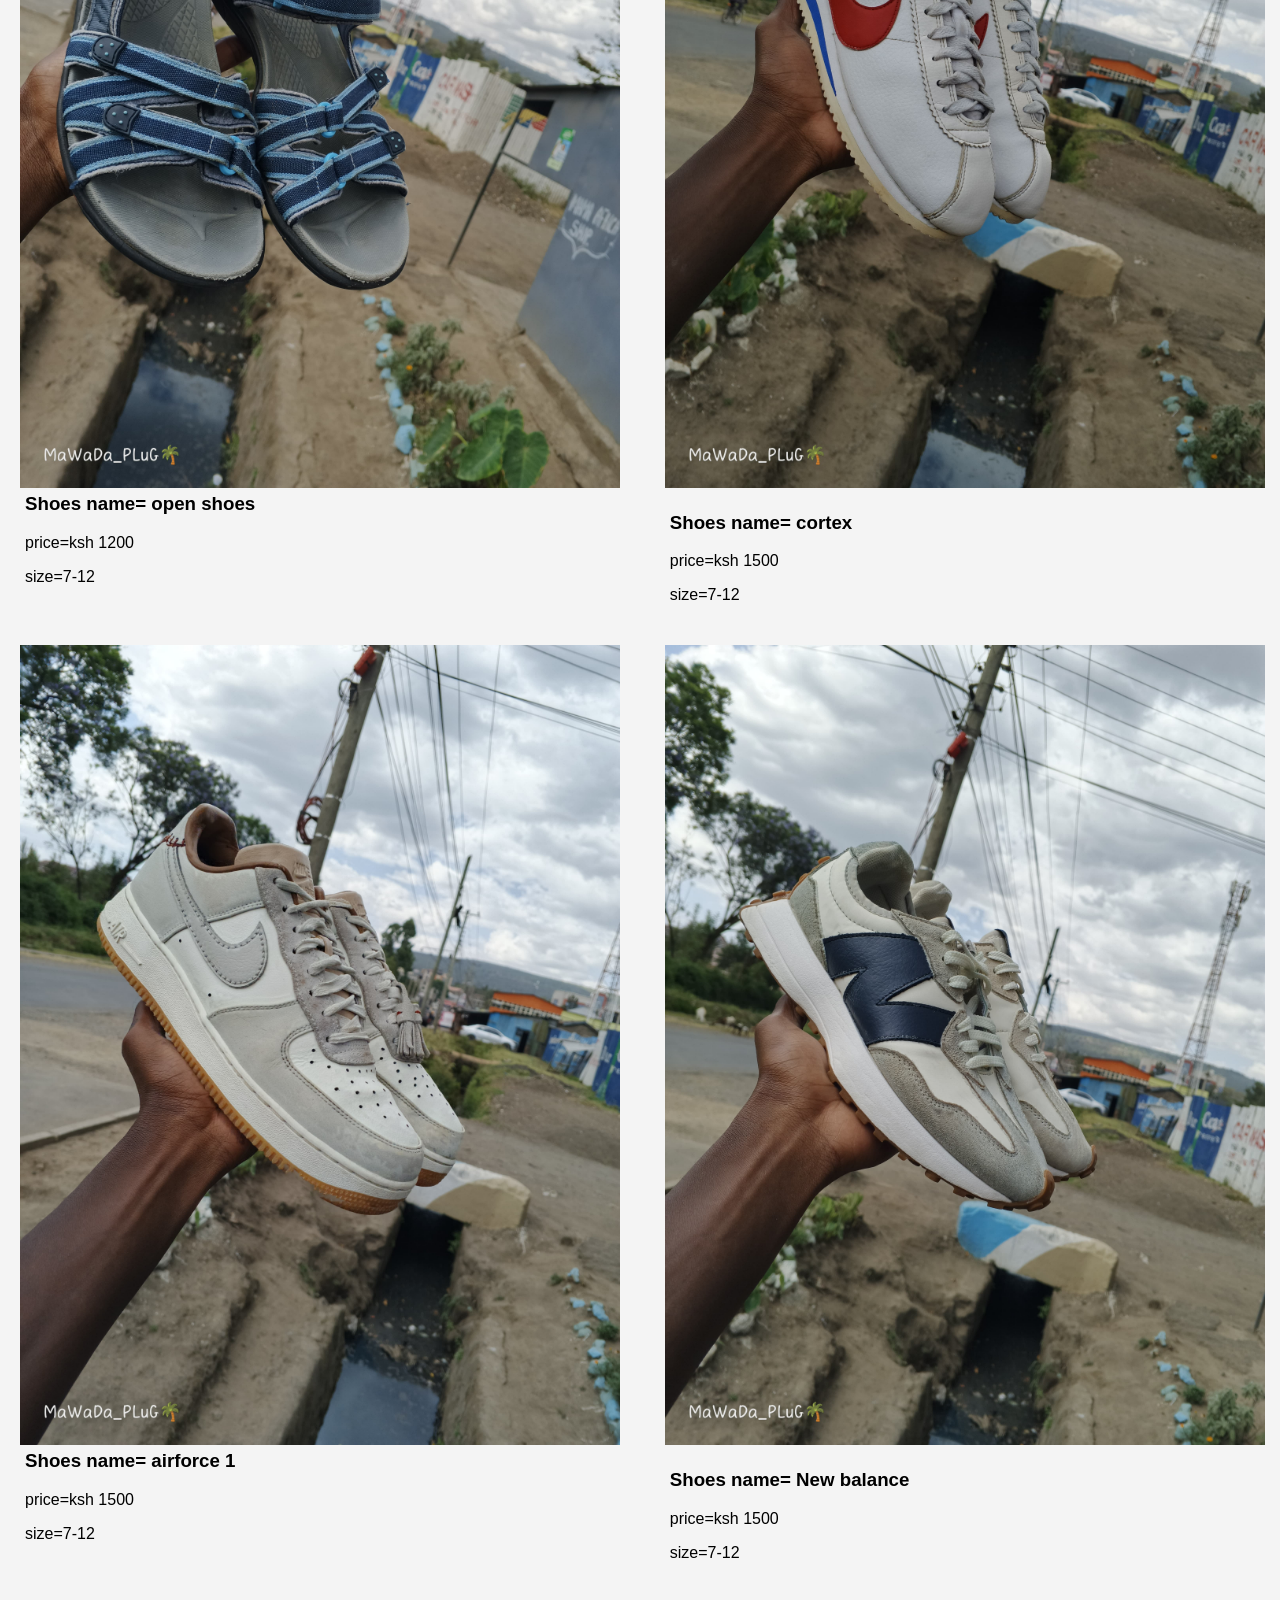
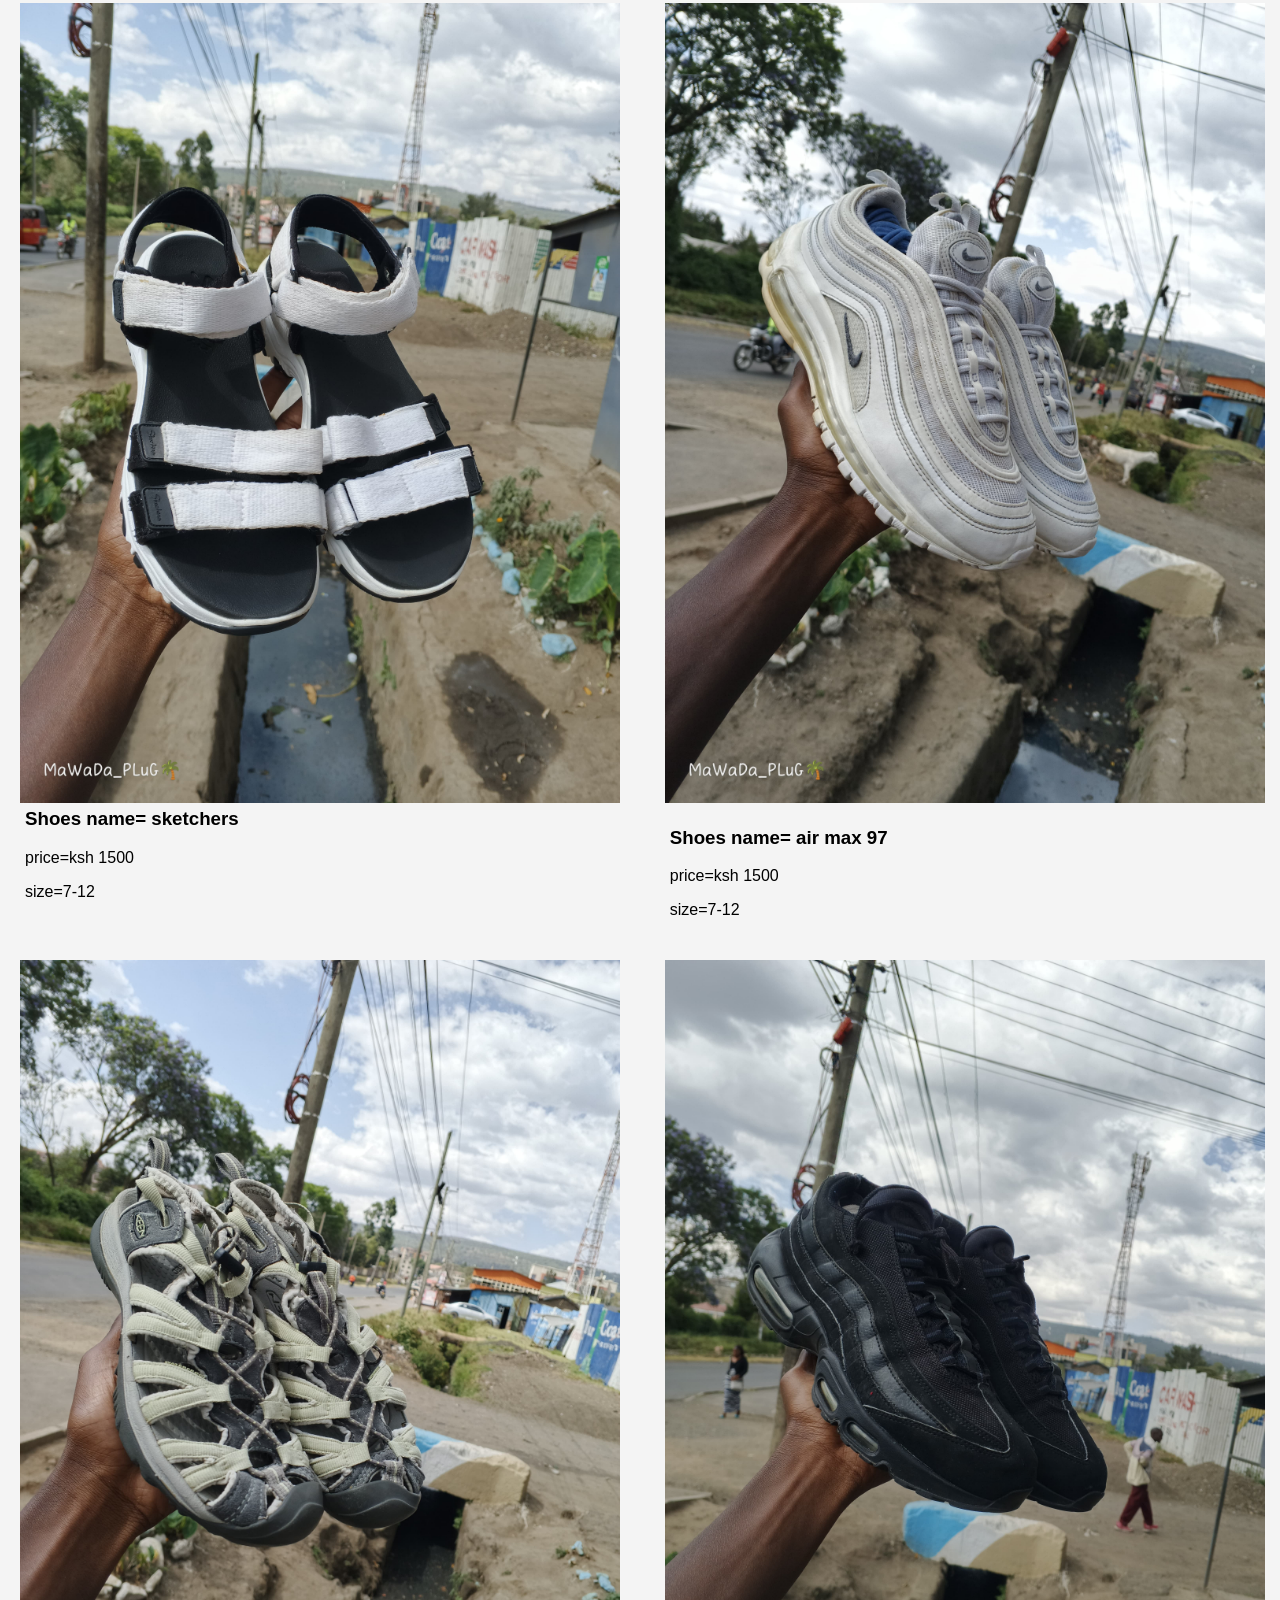
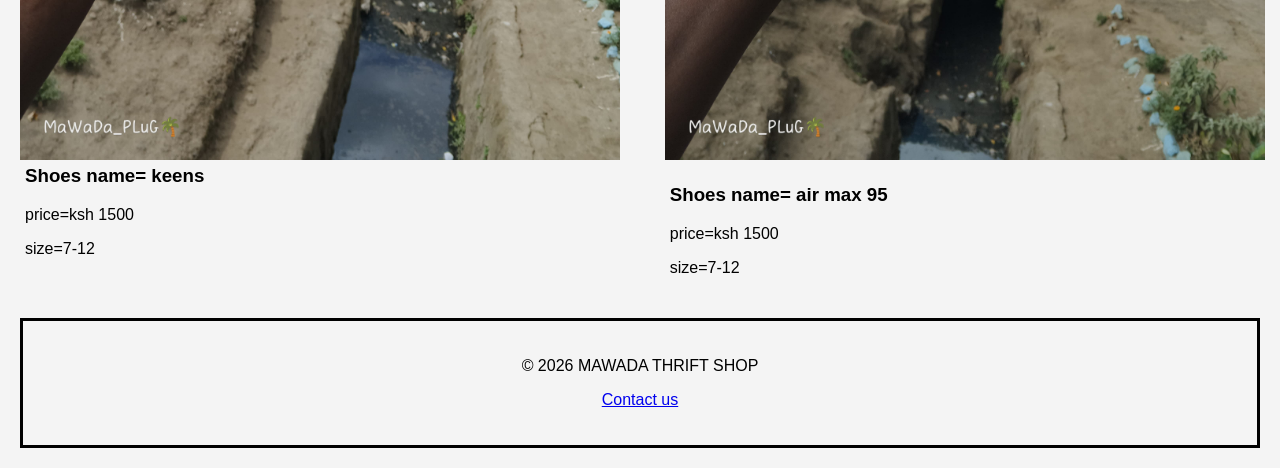
==== commit d33ab422: "Update index.html" ====
--- a/index.html
+++ b/index.html
@@ -42,13 +42,13 @@
                     <p>Bondeni opposite NAKURU National Youth services</p>
                     <p>Phone: 0746593389</p>
                     <p> Email: mawadake0@gmail.com</p>
-                    <a href="https://whatsapp.com/dl/"><button>Contact us via WhatsApp</button></a>
+                    <a href="https://whatsapp.com/dl/"><button><h1>Contact us via WhatsApp</h1></button></a>
 
                 </div>
             </div>
         </header>
         <Hr></Hr>
-        <a href="https://whatsapp.com/dl/"><button style="border:solid;radial:15px;">contact us via WhatsApp</button></a>
+        
         <div style="display: flow-root;margin-bottom: 20px;">
             <div style="float: left;width: 48%; margin-right: 2%;">
             <img  src="IMG-20260218-WA0005.jpg"style="width: 600px; height: auto; display: block;">
